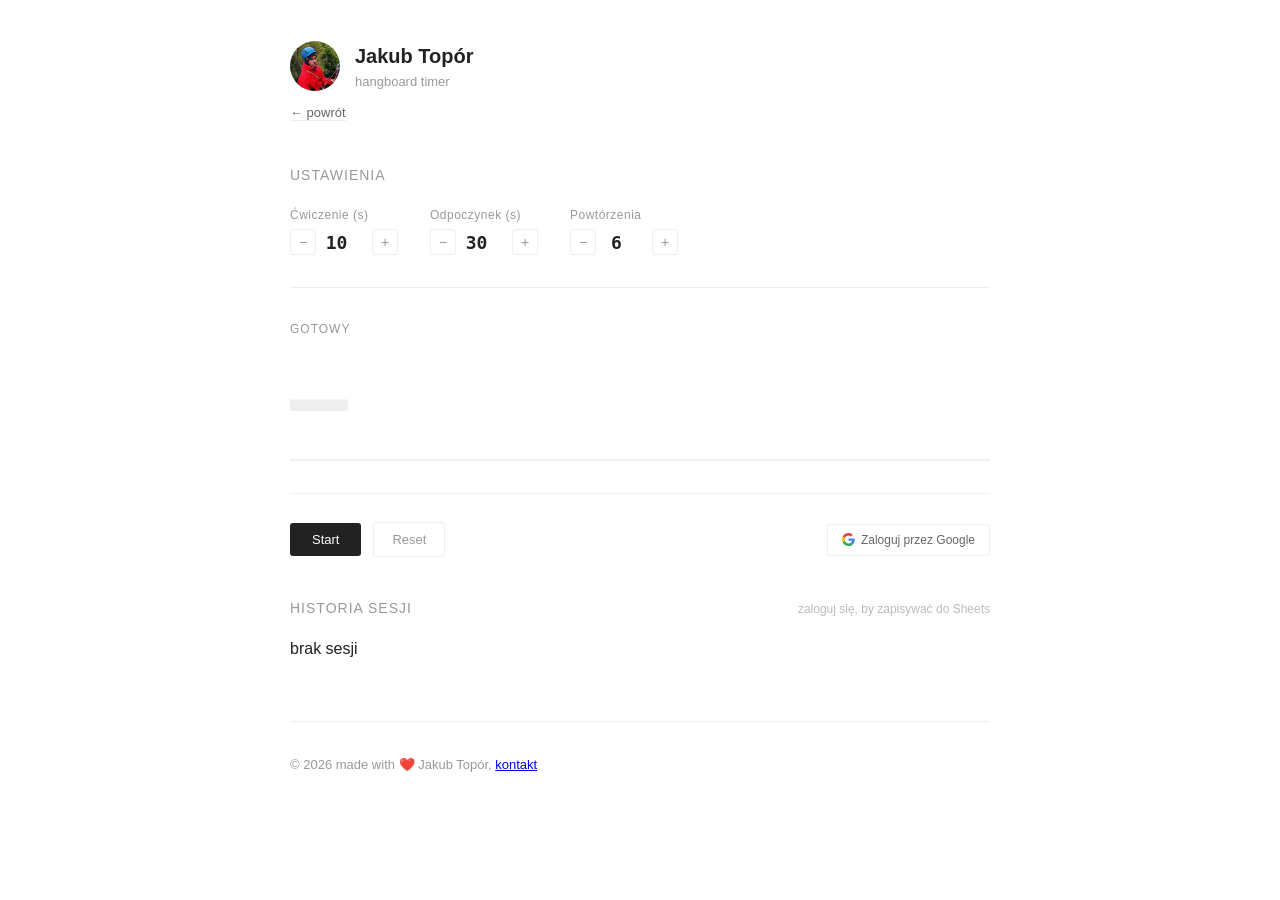
==== hangboard.html @ 9ee00a76 "post o grani koscielcow" ====
<!DOCTYPE html>
<html lang="pl">
<head>
<meta charset="UTF-8">
<meta name="viewport" content="width=device-width, initial-scale=1.0">
<title>Hangboard Timer — Jakub Topór</title>
<style>
  body {
    font-family: -apple-system, BlinkMacSystemFont, "Segoe UI", Roboto, Helvetica, Arial, sans-serif;
    line-height: 1.6;
    color: #222;
    background: #fff;
    margin: 0;
    padding: 0;
  }

  .container {
    max-width: 700px;
    margin: 0 auto;
    padding: 40px 20px 80px;
  }

  /* ── Header ── */
  header { margin-bottom: 40px; }

  .header-profile {
    display: flex;
    align-items: center;
  }

  .avatar {
    width: 50px;
    height: 50px;
    border-radius: 50%;
    object-fit: cover;
    margin-right: 15px;
  }

  .header-text h1 {
    margin: 0;
    font-size: 20px;
    font-weight: 700;
  }

  .header-text .subtitle {
    font-size: 13px;
    color: #999;
    margin: 0;
  }

  nav {
    margin-top: 4px;
    font-size: 13px;
  }

  nav a {
    color: #666;
    text-decoration: none;
    border-bottom: 1px solid #eee;
  }

  nav a:hover { border-bottom-color: #222; color: #222; }

  h2 {
    font-size: 14px;
    text-transform: uppercase;
    letter-spacing: 1px;
    margin: 0 0 20px;
    color: #999;
    font-weight: 400;
  }

  /* ── Config grid ── */
  .config {
    display: flex;
    gap: 32px;
    margin-bottom: 32px;
    flex-wrap: wrap;
  }

  .field {
    display: flex;
    flex-direction: column;
    gap: 4px;
  }

  .field label {
    font-size: 12px;
    color: #999;
    letter-spacing: 0.5px;
  }

  .input-row {
    display: flex;
    align-items: center;
    gap: 6px;
  }

  .input-row button {
    background: none;
    border: 1px solid #eee;
    border-radius: 3px;
    color: #999;
    font-size: 14px;
    width: 26px;
    height: 26px;
    cursor: pointer;
    display: flex;
    align-items: center;
    justify-content: center;
    padding: 0;
    transition: border-color 0.15s, color 0.15s;
  }

  .input-row button:hover { border-color: #222; color: #222; }

  .input-row input {
    font-family: monospace;
    font-size: 18px;
    font-weight: 600;
    color: #222;
    border: none;
    outline: none;
    width: 40px;
    text-align: center;
    -moz-appearance: textfield;
  }

  /* ── Timer display ── */
  .timer-section {
    border-top: 1px solid #eee;
    border-bottom: 1px solid #eee;
    padding: 32px 0;
    margin-bottom: 28px;
    display: flex;
    flex-direction: column;
    align-items: flex-start;
    gap: 8px;
  }

  .phase-row {
    display: flex;
    align-items: baseline;
    justify-content: space-between;
    width: 100%;
  }

  #phaseLabel {
    font-size: 12px;
    text-transform: uppercase;
    letter-spacing: 1px;
    color: #999;
  }

  #phaseLabel.exercise { color: #c00; }
  #phaseLabel.rest     { color: #2a7a2a; }
  #phaseLabel.done     { color: #555; }

  #repDisplay {
    font-family: monospace;
    font-size: 12px;
    color: #bbb;
  }

  #timerDisplay {
    font-family: monospace;
    font-size: 96px;
    font-weight: 700;
    line-height: 1;
    color: #eee;
    letter-spacing: -4px;
    margin: 4px 0;
  }

  #timerDisplay.exercise { color: #c00; }
  #timerDisplay.rest     { color: #2a7a2a; }
  #timerDisplay.done     { color: #222; font-size: 48px; letter-spacing: 0; }

  .progress-track { width: 100%; height: 2px; background: #f0f0f0; }
  #progressBar { height: 100%; width: 0%; background: #eee; transition: background 0.35s; }
  #progressBar.exercise { background: #c00; }
  #progressBar.rest     { background: #2a7a2a; }

  /* ── Controls ── */
  .controls { display: flex; gap: 12px; margin-bottom: 40px; align-items: center; }
  #startBtn {
    background: #222; border: none; border-radius: 3px; color: #fff;
    font-family: inherit; font-size: 13px; padding: 9px 22px; cursor: pointer;
  }
  #resetBtn {
    background: none; border: 1px solid #eee; border-radius: 3px; color: #999;
    font-family: inherit; font-size: 13px; padding: 9px 18px; cursor: pointer;
  }
  #googleBtn {
    margin-left: auto; display: flex; align-items: center; gap: 6px;
    background: none; border: 1px solid #eee; border-radius: 3px; color: #666;
    font-size: 12px; padding: 8px 14px; cursor: pointer;
  }

  /* ── Log ── */
  .log-header { display: flex; align-items: baseline; justify-content: space-between; margin-bottom: 16px; }
  #syncStatus { font-size: 12px; color: #bbb; }
  #syncStatus.ok { color: #2a7a2a; }
  #syncStatus.err { color: #c00; }
  .log-list { list-style: none; padding: 0; margin: 0; }
  .log-item { display: flex; align-items: baseline; gap: 12px; margin-bottom: 10px; font-size: 14px; }
  .log-dt { font-family: monospace; font-size: 13px; color: #999; min-width: 120px; }
  .log-detail { color: #bbb; font-size: 12px; }

  /* ── Footer & Misc ── */
  footer { margin-top: 60px; font-size: 13px; color: #999; border-top: 1px solid #eee; padding-top: 20px; }
  #doneMsg { font-size: 13px; color: #2a7a2a; display: none; margin-top: 4px; }
  #doneMsg.show { display: block; }
  #toast {
    position: fixed; bottom: 20px; left: 50%; transform: translateX(-50%) translateY(60px);
    background: #222; color: #fff; border-radius: 3px; padding: 8px 16px;
    font-size: 12px; transition: transform 0.25s; z-index: 999;
  }
  #toast.show { transform: translateX(-50%) translateY(0); }

  @media (max-width: 480px) { #timerDisplay { font-size: 64px; } }
</style>
</head>
<body>
<div class="container">

  <header>
    <div class="header-profile">
      <img src="../img/avatar.jpeg" alt="Avatar" class="avatar">
      <div class="header-text">
        <h1>Jakub Topór</h1>
        <p class="subtitle">hangboard timer</p>
      </div>
    </div>
    <nav style="margin-top:10px;"><a href="../index.html">← powrót</a></nav>
  </header>

  <section>
    <h2>Ustawienia</h2>
    <div class="config">
      <div class="field">
        <label>Ćwiczenie (s)</label>
        <div class="input-row">
          <button onclick="adj('exercise',-1)">−</button>
          <input id="exerciseTime" type="number" value="10">
          <button onclick="adj('exercise',1)">+</button>
        </div>
      </div>
      <div class="field">
        <label>Odpoczynek (s)</label>
        <div class="input-row">
          <button onclick="adj('rest',-1)">−</button>
          <input id="restTime" type="number" value="30">
          <button onclick="adj('rest',1)">+</button>
        </div>
      </div>
      <div class="field">
        <label>Powtórzenia</label>
        <div class="input-row">
          <button onclick="adj('reps',-1)">−</button>
          <input id="repsCount" type="number" value="6">
          <button onclick="adj('reps',1)">+</button>
        </div>
      </div>
    </div>
  </section>

  <div class="timer-section">
    <div class="phase-row">
      <span id="phaseLabel">gotowy</span>
      <span id="repDisplay"></span>
    </div>
    <div id="timerDisplay">—</div>
    <div class="progress-track"><div id="progressBar"></div></div>
    <div id="doneMsg"></div>
  </div>

  <div class="controls">
    <button id="startBtn" onclick="toggleStart()">Start</button>
    <button id="resetBtn" onclick="resetTimer()">Reset</button>
    <button id="googleBtn" onclick="handleGoogleAuth()">
      <svg width="13" height="13" viewBox="0 0 48 48"><path fill="#EA4335" d="M24 9.5c3.54 0 6.71 1.22 9.21 3.6l6.85-6.85C35.9 2.38 30.47 0 24 0 14.62 0 6.51 5.38 2.56 13.22l7.98 6.19C12.43 13.72 17.74 9.5 24 9.5z"/><path fill="#4285F4" d="M46.98 24.55c0-1.57-.15-3.09-.38-4.55H24v9.02h12.94c-.58 2.96-2.26 5.48-4.78 7.18l7.73 6c4.51-4.18 7.09-10.36 7.09-17.65z"/><path fill="#FBBC05" d="M10.53 28.59c-.48-1.45-.76-2.99-.76-4.59s.27-3.14.76-4.59l-7.98-6.19C.92 16.46 0 20.12 0 24c0 3.88.92 7.54 2.56 10.78l7.97-6.19z"/><path fill="#34A853" d="M24 48c6.48 0 11.93-2.13 15.89-5.81l-7.73-6c-2.15 1.45-4.92 2.3-8.16 2.3-6.26 0-11.57-4.22-13.47-9.91l-7.98 6.19C6.51 42.62 14.62 48 24 48z"/></svg>
      <span id="googleBtnText">Zaloguj przez Google</span>
    </button>
  </div>

  <div class="log-section">
    <div class="log-header">
      <h2 style="margin:0">Historia sesji</h2>
      <span id="syncStatus">zaloguj się, by zapisywać do Sheets</span>
    </div>
    <ul class="log-list" id="logList"><li class="log-empty">brak sesji</li></ul>
  </div>

  <footer>
    <p>© 2026 made with ❤️ Jakub Topór, <a href="mailto:jakubtopor@proton.me">kontakt</a></p>
  </footer>

</div>

<div id="toast"></div>

<script src="https://accounts.google.com/gsi/client" async></script>

<script>
// ═══════════════════════════════════════════════════
// KONFIGURACJA
// ═══════════════════════════════════════════════════
const CONFIG = {
  GOOGLE_CLIENT_ID: '273762301841-au9ct7mbb43m67p2oqp60lheuhkjsrn9.apps.googleusercontent.com', 
  SHEET_NAME: 'Hangboard'
};

// ═══════════════════════════════════════════════════
// STAN
// ═══════════════════════════════════════════════════
let timerInterval = null, currentPhase = null, currentTime = 0, currentRep = 0, totalReps = 0;
let isRunning = false, isPaused = false, phaseDuration = 0, sessionStart = null, accessToken = null;
let userSpreadsheetId = localStorage.getItem('hb_spreadsheet_id');
let sessionLog = JSON.parse(localStorage.getItem('hb_log') || '[]');

const $ = id => document.getElementById(id);

// ── Helpers ──
function adj(field, delta) {
  const map = { exercise: 'exerciseTime', rest: 'restTime', reps: 'repsCount' };
  const el = $(map[field]);
  el.value = Math.max(1, parseInt(el.value) + delta);
}

function toast(msg) {
  const t = $('toast'); t.textContent = msg; t.classList.add('show');
  setTimeout(() => t.classList.remove('show'), 3000);
}

// ── Audio ──
const audioCtx = new (window.AudioContext || window.webkitAudioContext)();
function beep(freq = 880, duration = 0.1, volume = 0.3, type = 'sine') {
  const osc = audioCtx.createOscillator(); const gain = audioCtx.createGain();
  osc.connect(gain); gain.connect(audioCtx.destination);
  osc.type = type; osc.frequency.value = freq;
  gain.gain.setValueAtTime(volume, audioCtx.currentTime);
  gain.gain.exponentialRampToValueAtTime(0.001, audioCtx.currentTime + duration);
  osc.start(); osc.stop(audioCtx.currentTime + duration);
}

// ── Timer Logic ──
function toggleStart() {
  if (audioCtx.state === 'suspended') audioCtx.resume();
  if (!isRunning && !isPaused) startSession();
  else if (isRunning) pauseTimer();
  else resumeTimer();
}

function startSession() {
  totalReps = parseInt($('repsCount').value); currentRep = 0;
  isRunning = true; isPaused = false; sessionStart = new Date();
  $('startBtn').textContent = 'Pauza'; $('doneMsg').className = '';
  startExercise();
}

function startExercise() {
  currentRep++; if (currentRep > totalReps) { finishSession(); return; }
  currentPhase = 'exercise'; phaseDuration = parseInt($('exerciseTime').value);
  currentTime = phaseDuration; setPhase('exercise', 'ćwiczenie');
  beep(1046, 0.18, 0.5, 'square');
  timerInterval = setInterval(() => {
    currentTime--; updateDisplay();
    if (currentTime <= 0) { clearInterval(timerInterval); beep(440, 0.2, 0.4, 'square'); startRest(); }
  }, 1000);
}

function startRest() {
  if (currentRep >= totalReps) { finishSession(); return; }
  currentPhase = 'rest'; phaseDuration = parseInt($('restTime').value);
  currentTime = phaseDuration; setPhase('rest', 'odpoczynek');
  timerInterval = setInterval(() => {
    currentTime--; updateDisplay();
    if (currentTime <= 3 && currentTime > 0) beep(660, 0.1, 0.2);
    if (currentTime <= 0) { clearInterval(timerInterval); startExercise(); }
  }, 1000);
}

function pauseTimer() { clearInterval(timerInterval); isRunning = false; isPaused = true; $('startBtn').textContent = 'Wznów'; }
function resumeTimer() { isRunning = true; isPaused = false; $('startBtn').textContent = 'Pauza'; 
  timerInterval = setInterval(currentPhase === 'exercise' ? () => { currentTime--; updateDisplay(); if(currentTime<=0){clearInterval(timerInterval); startRest();}} : () => {currentTime--; updateDisplay(); if(currentTime<=0){clearInterval(timerInterval); startExercise();}}, 1000);
}

function resetTimer() {
  clearInterval(timerInterval); isRunning = false; isPaused = false;
  $('startBtn').textContent = 'Start'; $('phaseLabel').textContent = 'gotowy';
  $('timerDisplay').textContent = '—'; $('progressBar').style.width = '0%';
}

function setPhase(cls, label) {
  $('phaseLabel').textContent = label; $('phaseLabel').className = cls;
  $('repDisplay').textContent = `${currentRep} / ${totalReps}`; updateDisplay();
}

function updateDisplay() {
  $('timerDisplay').textContent = currentTime;
  $('timerDisplay').className = currentPhase || '';
  $('progressBar').className = currentPhase || '';
  $('progressBar').style.width = ((phaseDuration - currentTime) / phaseDuration * 100) + '%';
}

function finishSession() {
  clearInterval(timerInterval); isRunning = false;
  const now = new Date(); const dur = Math.round((now - sessionStart) / 1000);
  const session = {
    date: now.toLocaleDateString('pl-PL'),
    time: now.toLocaleTimeString('pl-PL', { hour: '2-digit', minute: '2-digit' }),
    reps: totalReps, exTime: parseInt($('exerciseTime').value), reTime: parseInt($('restTime').value), duration: dur
  };
  $('timerDisplay').textContent = 'gotowe'; $('timerDisplay').className = 'done';
  $('doneMsg').textContent = `${totalReps} reps · ${session.exTime}s/ ${session.reTime}s · ${dur}s`;
  $('doneMsg').className = 'show';
  sessionLog.unshift(session); localStorage.setItem('hb_log', JSON.stringify(sessionLog.slice(0, 100)));
  renderLog();
  if (accessToken && userSpreadsheetId) appendToSheets(session);
}

function renderLog() {
  const list = $('logList');
  if (!sessionLog.length) { list.innerHTML = '<li class="log-empty">brak sesji</li>'; return; }
  list.innerHTML = sessionLog.slice(0, 10).map(s => `<li class="log-item"><span class="log-dt">${s.date} ${s.time}</span><span>${s.reps} reps</span><span class="log-detail">${s.exTime}s / ${s.reTime}s</span></li>`).join('');
}

// ═══════════════════════════════════════════════════
// GOOGLE INTEGRATION
// ═══════════════════════════════════════════════════
function handleGoogleAuth() {
  if (accessToken) { accessToken = null; location.reload(); return; }
  const client = google.accounts.oauth2.initTokenClient({
    client_id: CONFIG.GOOGLE_CLIENT_ID,
    scope: 'https://www.googleapis.com/auth/spreadsheets https://www.googleapis.com/auth/drive.file',
    callback: async (resp) => {
      if (resp.error) return;
      accessToken = resp.access_token;
      const info = await fetch('https://www.googleapis.com/oauth2/v3/userinfo', { headers: { Authorization: 'Bearer ' + accessToken } }).then(r => r.json());
      $('googleBtnText').textContent = info.name || info.email;
      if (!userSpreadsheetId) await createSheetForUser();
      else { $('syncStatus').textContent = '● połączono z arkuszem'; $('syncStatus').className = 'ok'; await ensureSheetHeaders(); }
    },
  });
  client.requestAccessToken();
}

async function createSheetForUser() {
  $('syncStatus').textContent = 'Tworzenie arkusza...';
  const r = await fetch('https://sheets.googleapis.com/v4/spreadsheets', {
    method: 'POST',
    headers: { Authorization: 'Bearer ' + accessToken, 'Content-Type': 'application/json' },
    body: JSON.stringify({ properties: { title: 'Mój Trening Hangboard' }, sheets: [{ properties: { title: CONFIG.SHEET_NAME } }] })
  });
  const data = await r.json();
  userSpreadsheetId = data.spreadsheetId;
  localStorage.setItem('hb_spreadsheet_id', userSpreadsheetId);
  await ensureSheetHeaders();
  $('syncStatus').textContent = '● arkusz gotowy'; $('syncStatus').className = 'ok';
  toast('Utworzono arkusz na Twoim koncie Google!');
}

async function ensureSheetHeaders() {
  const r = await fetch(`https://sheets.googleapis.com/v4/spreadsheets/${userSpreadsheetId}/values/${CONFIG.SHEET_NAME}!A1:F1`, { headers: { Authorization: 'Bearer ' + accessToken } });
  const d = await r.json();
  if (!d.values?.length) {
    await fetch(`https://sheets.googleapis.com/v4/spreadsheets/${userSpreadsheetId}/values/${CONFIG.SHEET_NAME}!A1?valueInputOption=USER_ENTERED`, {
      method: 'PUT',
      headers: { Authorization: 'Bearer ' + accessToken, 'Content-Type': 'application/json' },
      body: JSON.stringify({ values: [['Data','Godzina','Powtórzenia','Ćwiczenie (s)','Odpoczynek (s)','Czas sesji (s)']] })
    });
  }
}

async function appendToSheets(s) {
  try {
    const r = await fetch(`https://sheets.googleapis.com/v4/spreadsheets/${userSpreadsheetId}/values/${CONFIG.SHEET_NAME}!A:F:append?valueInputOption=USER_ENTERED`, {
      method: 'POST',
      headers: { Authorization: 'Bearer ' + accessToken, 'Content-Type': 'application/json' },
      body: JSON.stringify({ values: [[s.date, s.time, s.reps, s.exTime, s.reTime, s.duration]] })
    });
    if (r.ok) { $('syncStatus').textContent = '● zapisano do Sheets'; toast('Zapisano w Google Sheets'); }
  } catch(e) { $('syncStatus').textContent = 'błąd synchronizacji'; }
}

renderLog();
</script>
</body>
</html>
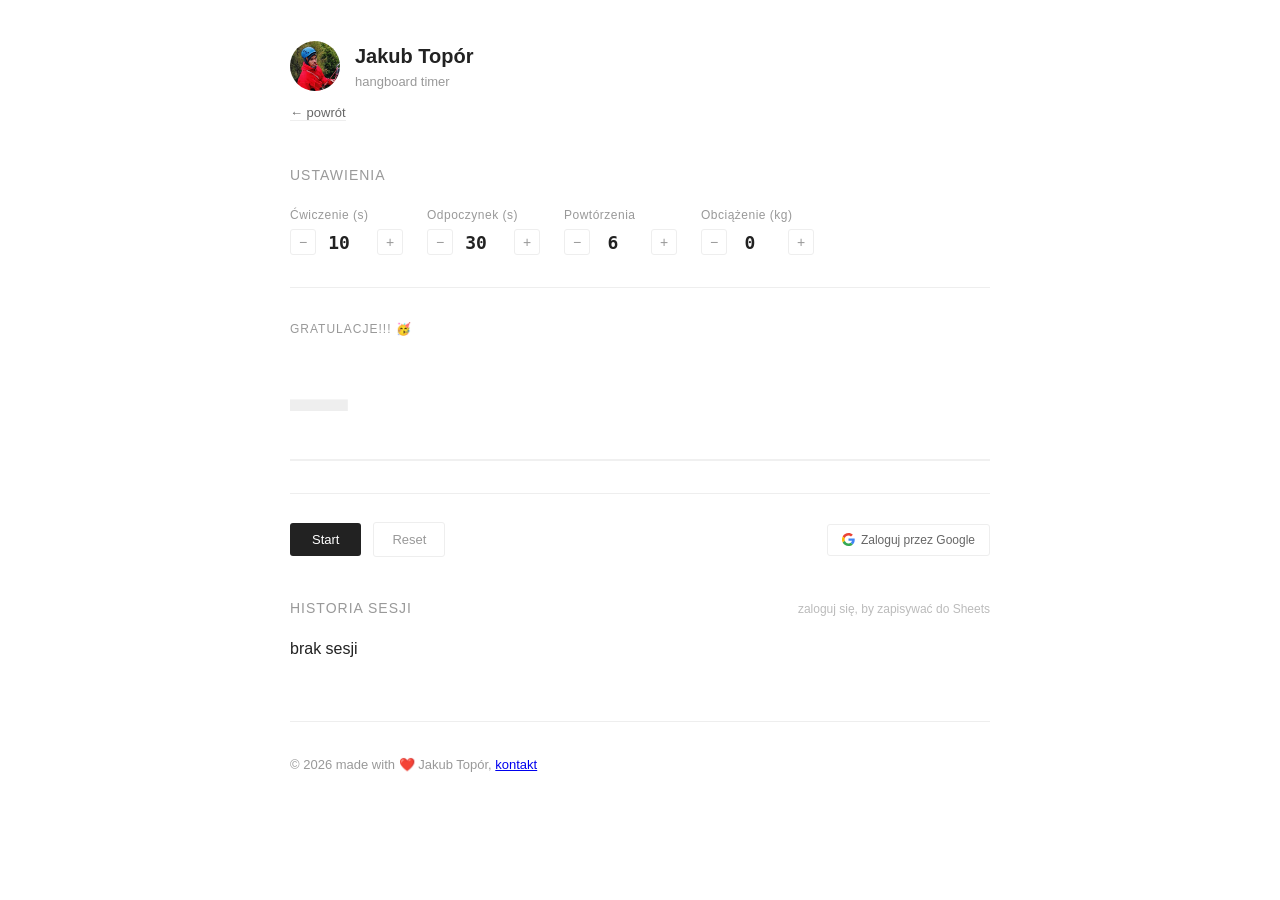
==== commit c22ee362: "post o grani koscielcow" ====
--- a/hangboard.html
+++ b/hangboard.html
@@ -22,43 +22,12 @@
 
   /* ── Header ── */
   header { margin-bottom: 40px; }
-
-  .header-profile {
-    display: flex;
-    align-items: center;
-  }
-
-  .avatar {
-    width: 50px;
-    height: 50px;
-    border-radius: 50%;
-    object-fit: cover;
-    margin-right: 15px;
-  }
-
-  .header-text h1 {
-    margin: 0;
-    font-size: 20px;
-    font-weight: 700;
-  }
-
-  .header-text .subtitle {
-    font-size: 13px;
-    color: #999;
-    margin: 0;
-  }
-
-  nav {
-    margin-top: 4px;
-    font-size: 13px;
-  }
-
-  nav a {
-    color: #666;
-    text-decoration: none;
-    border-bottom: 1px solid #eee;
-  }
-
+  .header-profile { display: flex; align-items: center; }
+  .avatar { width: 50px; height: 50px; border-radius: 50%; object-fit: cover; margin-right: 15px; }
+  .header-text h1 { margin: 0; font-size: 20px; font-weight: 700; }
+  .header-text .subtitle { font-size: 13px; color: #999; margin: 0; }
+  nav { margin-top: 4px; font-size: 13px; }
+  nav a { color: #666; text-decoration: none; border-bottom: 1px solid #eee; }
   nav a:hover { border-bottom-color: #222; color: #222; }
 
   h2 {
@@ -73,7 +42,7 @@
   /* ── Config grid ── */
   .config {
     display: flex;
-    gap: 32px;
+    gap: 24px;
     margin-bottom: 32px;
     flex-wrap: wrap;
   }
@@ -121,7 +90,7 @@
     color: #222;
     border: none;
     outline: none;
-    width: 40px;
+    width: 45px;
     text-align: center;
     -moz-appearance: textfield;
   }
@@ -145,22 +114,12 @@
     width: 100%;
   }
 
-  #phaseLabel {
-    font-size: 12px;
-    text-transform: uppercase;
-    letter-spacing: 1px;
-    color: #999;
-  }
-
+  #phaseLabel { font-size: 12px; text-transform: uppercase; letter-spacing: 1px; color: #999; }
   #phaseLabel.exercise { color: #c00; }
   #phaseLabel.rest     { color: #2a7a2a; }
   #phaseLabel.done     { color: #555; }
 
-  #repDisplay {
-    font-family: monospace;
-    font-size: 12px;
-    color: #bbb;
-  }
+  #repDisplay { font-family: monospace; font-size: 12px; color: #bbb; }
 
   #timerDisplay {
     font-family: monospace;
@@ -206,6 +165,7 @@
   .log-item { display: flex; align-items: baseline; gap: 12px; margin-bottom: 10px; font-size: 14px; }
   .log-dt { font-family: monospace; font-size: 13px; color: #999; min-width: 120px; }
   .log-detail { color: #bbb; font-size: 12px; }
+  .log-weight { font-weight: 600; color: #444; }
 
   /* ── Footer & Misc ── */
   footer { margin-top: 60px; font-size: 13px; color: #999; border-top: 1px solid #eee; padding-top: 20px; }
@@ -218,7 +178,7 @@
   }
   #toast.show { transform: translateX(-50%) translateY(0); }
 
-  @media (max-width: 480px) { #timerDisplay { font-size: 64px; } }
+  @media (max-width: 480px) { #timerDisplay { font-size: 64px; } .config { gap: 15px; } }
 </style>
 </head>
 <body>
@@ -262,12 +222,20 @@
           <button onclick="adj('reps',1)">+</button>
         </div>
       </div>
+      <div class="field">
+        <label>Obciążenie (kg)</label>
+        <div class="input-row">
+          <button onclick="adj('weight',-1)">−</button>
+          <input id="weightValue" type="number" value="0">
+          <button onclick="adj('weight',1)">+</button>
+        </div>
+      </div>
     </div>
   </section>
 
   <div class="timer-section">
     <div class="phase-row">
-      <span id="phaseLabel">gotowy</span>
+      <span id="phaseLabel">gratulacje!!! 🥳</span>
       <span id="repDisplay"></span>
     </div>
     <div id="timerDisplay">—</div>
@@ -321,11 +289,10 @@
 
 const $ = id => document.getElementById(id);
 
-// ── Helpers ──
 function adj(field, delta) {
-  const map = { exercise: 'exerciseTime', rest: 'restTime', reps: 'repsCount' };
+  const map = { exercise: 'exerciseTime', rest: 'restTime', reps: 'repsCount', weight: 'weightValue' };
   const el = $(map[field]);
-  el.value = Math.max(1, parseInt(el.value) + delta);
+  el.value = (field === 'weight') ? Math.max(0, parseFloat(el.value) + delta) : Math.max(1, parseInt(el.value) + delta);
 }
 
 function toast(msg) {
@@ -333,9 +300,9 @@
   setTimeout(() => t.classList.remove('show'), 3000);
 }
 
-// ── Audio ──
 const audioCtx = new (window.AudioContext || window.webkitAudioContext)();
 function beep(freq = 880, duration = 0.1, volume = 0.3, type = 'sine') {
+  if (audioCtx.state === 'suspended') audioCtx.resume();
   const osc = audioCtx.createOscillator(); const gain = audioCtx.createGain();
   osc.connect(gain); gain.connect(audioCtx.destination);
   osc.type = type; osc.frequency.value = freq;
@@ -344,7 +311,6 @@
   osc.start(); osc.stop(audioCtx.currentTime + duration);
 }
 
-// ── Timer Logic ──
 function toggleStart() {
   if (audioCtx.state === 'suspended') audioCtx.resume();
   if (!isRunning && !isPaused) startSession();
@@ -382,8 +348,16 @@
 }
 
 function pauseTimer() { clearInterval(timerInterval); isRunning = false; isPaused = true; $('startBtn').textContent = 'Wznów'; }
-function resumeTimer() { isRunning = true; isPaused = false; $('startBtn').textContent = 'Pauza'; 
-  timerInterval = setInterval(currentPhase === 'exercise' ? () => { currentTime--; updateDisplay(); if(currentTime<=0){clearInterval(timerInterval); startRest();}} : () => {currentTime--; updateDisplay(); if(currentTime<=0){clearInterval(timerInterval); startExercise();}}, 1000);
+function resumeTimer() { 
+  isRunning = true; isPaused = false; $('startBtn').textContent = 'Pauza'; 
+  timerInterval = setInterval(() => {
+    currentTime--; updateDisplay();
+    if (currentTime <= 0) {
+      clearInterval(timerInterval);
+      if (currentPhase === 'exercise') { beep(440, 0.2, 0.4, 'square'); startRest(); }
+      else startExercise();
+    }
+  }, 1000);
 }
 
 function resetTimer() {
@@ -407,13 +381,18 @@
 function finishSession() {
   clearInterval(timerInterval); isRunning = false;
   const now = new Date(); const dur = Math.round((now - sessionStart) / 1000);
+  const weight = parseFloat($('weightValue').value);
   const session = {
     date: now.toLocaleDateString('pl-PL'),
     time: now.toLocaleTimeString('pl-PL', { hour: '2-digit', minute: '2-digit' }),
-    reps: totalReps, exTime: parseInt($('exerciseTime').value), reTime: parseInt($('restTime').value), duration: dur
+    reps: totalReps, 
+    exTime: parseInt($('exerciseTime').value), 
+    reTime: parseInt($('restTime').value), 
+    weight: weight,
+    duration: dur
   };
   $('timerDisplay').textContent = 'gotowe'; $('timerDisplay').className = 'done';
-  $('doneMsg').textContent = `${totalReps} reps · ${session.exTime}s/ ${session.reTime}s · ${dur}s`;
+  $('doneMsg').textContent = `${totalReps} reps · ${session.weight}kg · ${session.exTime}s/ ${session.reTime}s · ${dur}s`;
   $('doneMsg').className = 'show';
   sessionLog.unshift(session); localStorage.setItem('hb_log', JSON.stringify(sessionLog.slice(0, 100)));
   renderLog();
@@ -423,7 +402,13 @@
 function renderLog() {
   const list = $('logList');
   if (!sessionLog.length) { list.innerHTML = '<li class="log-empty">brak sesji</li>'; return; }
-  list.innerHTML = sessionLog.slice(0, 10).map(s => `<li class="log-item"><span class="log-dt">${s.date} ${s.time}</span><span>${s.reps} reps</span><span class="log-detail">${s.exTime}s / ${s.reTime}s</span></li>`).join('');
+  list.innerHTML = sessionLog.slice(0, 15).map(s => `
+    <li class="log-item">
+      <span class="log-dt">${s.date} ${s.time}</span>
+      <span class="log-weight">${s.weight}kg</span>
+      <span>${s.reps} reps</span>
+      <span class="log-detail">${s.exTime}s / ${s.reTime}s</span>
+    </li>`).join('');
 }
 
 // ═══════════════════════════════════════════════════
@@ -458,27 +443,26 @@
   localStorage.setItem('hb_spreadsheet_id', userSpreadsheetId);
   await ensureSheetHeaders();
   $('syncStatus').textContent = '● arkusz gotowy'; $('syncStatus').className = 'ok';
-  toast('Utworzono arkusz na Twoim koncie Google!');
 }
 
 async function ensureSheetHeaders() {
-  const r = await fetch(`https://sheets.googleapis.com/v4/spreadsheets/${userSpreadsheetId}/values/${CONFIG.SHEET_NAME}!A1:F1`, { headers: { Authorization: 'Bearer ' + accessToken } });
+  const r = await fetch(`https://sheets.googleapis.com/v4/spreadsheets/${userSpreadsheetId}/values/${CONFIG.SHEET_NAME}!A1:G1`, { headers: { Authorization: 'Bearer ' + accessToken } });
   const d = await r.json();
   if (!d.values?.length) {
     await fetch(`https://sheets.googleapis.com/v4/spreadsheets/${userSpreadsheetId}/values/${CONFIG.SHEET_NAME}!A1?valueInputOption=USER_ENTERED`, {
       method: 'PUT',
       headers: { Authorization: 'Bearer ' + accessToken, 'Content-Type': 'application/json' },
-      body: JSON.stringify({ values: [['Data','Godzina','Powtórzenia','Ćwiczenie (s)','Odpoczynek (s)','Czas sesji (s)']] })
+      body: JSON.stringify({ values: [['Data','Godzina','Obciążenie (kg)','Powtórzenia','Ćwiczenie (s)','Odpoczynek (s)','Czas sesji (s)']] })
     });
   }
 }
 
 async function appendToSheets(s) {
   try {
-    const r = await fetch(`https://sheets.googleapis.com/v4/spreadsheets/${userSpreadsheetId}/values/${CONFIG.SHEET_NAME}!A:F:append?valueInputOption=USER_ENTERED`, {
+    const r = await fetch(`https://sheets.googleapis.com/v4/spreadsheets/${userSpreadsheetId}/values/${CONFIG.SHEET_NAME}!A:G:append?valueInputOption=USER_ENTERED`, {
       method: 'POST',
       headers: { Authorization: 'Bearer ' + accessToken, 'Content-Type': 'application/json' },
-      body: JSON.stringify({ values: [[s.date, s.time, s.reps, s.exTime, s.reTime, s.duration]] })
+      body: JSON.stringify({ values: [[s.date, s.time, s.weight, s.reps, s.exTime, s.reTime, s.duration]] })
     });
     if (r.ok) { $('syncStatus').textContent = '● zapisano do Sheets'; toast('Zapisano w Google Sheets'); }
   } catch(e) { $('syncStatus').textContent = 'błąd synchronizacji'; }
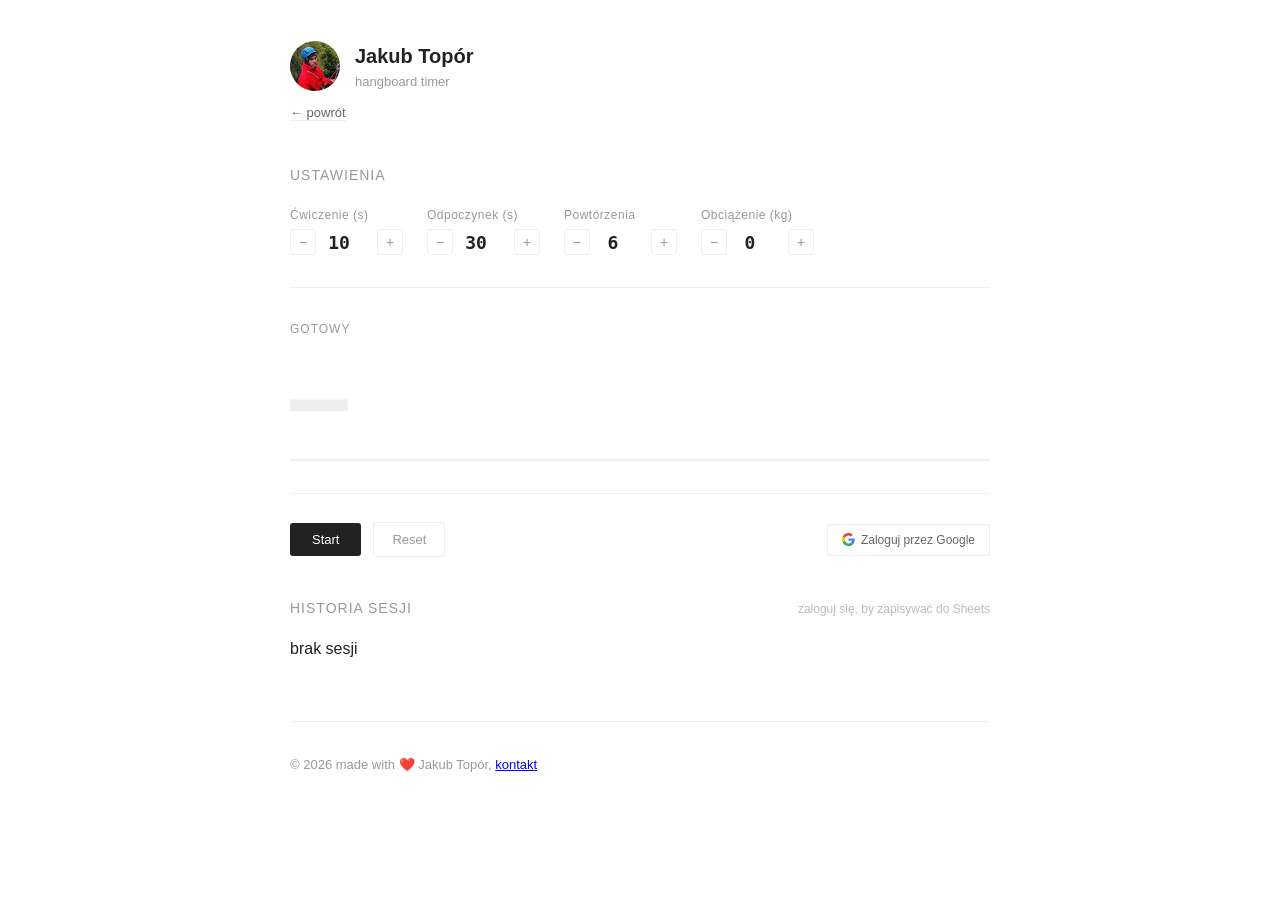
==== commit d2df5f60: "hangboard" ====
--- a/hangboard.html
+++ b/hangboard.html
@@ -235,7 +235,7 @@
 
   <div class="timer-section">
     <div class="phase-row">
-      <span id="phaseLabel">gratulacje!!! 🥳</span>
+      <span id="phaseLabel">gotowy</span>
       <span id="repDisplay"></span>
     </div>
     <div id="timerDisplay">—</div>
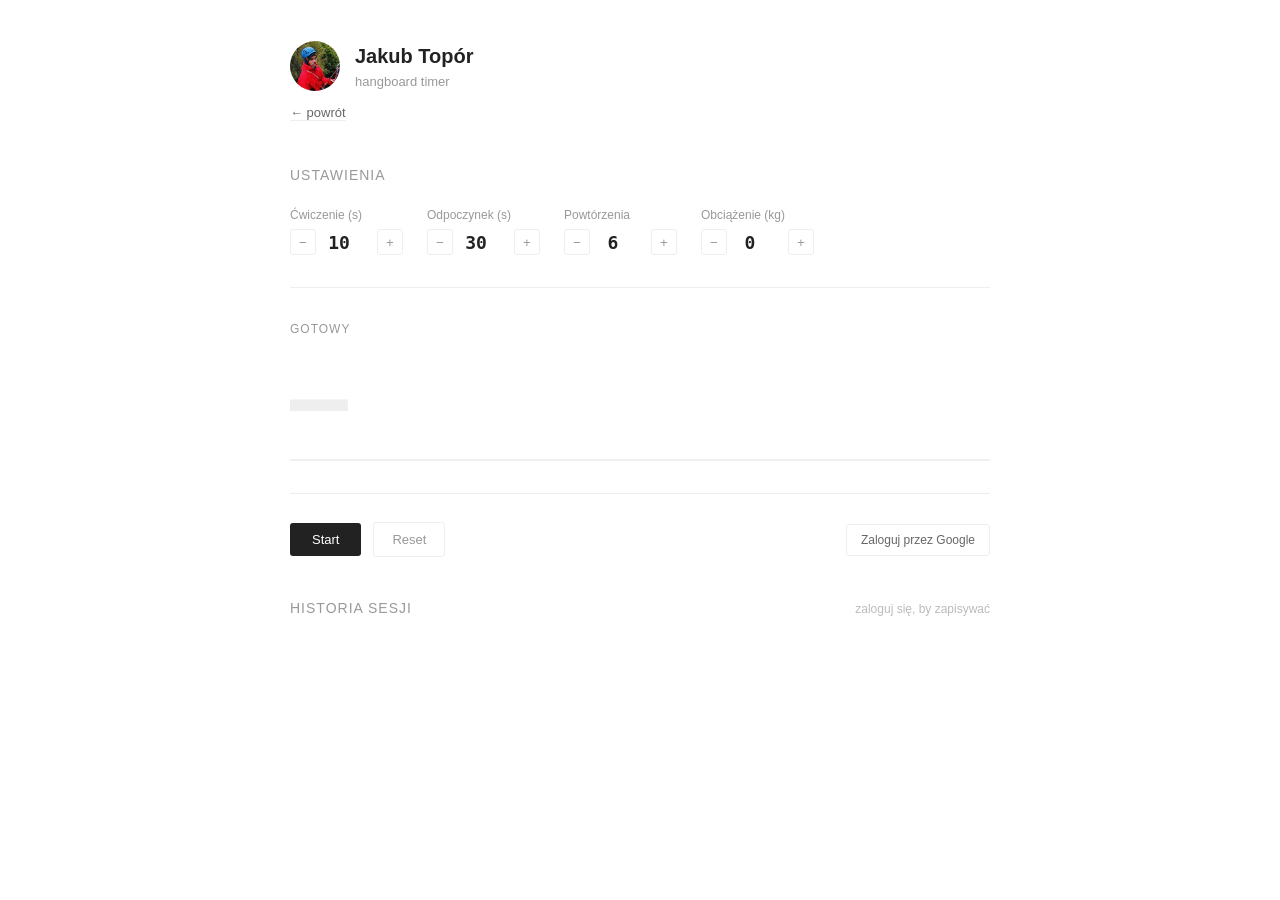
==== commit fbf3963f: "hangboard" ====
--- a/hangboard.html
+++ b/hangboard.html
@@ -4,23 +4,17 @@
 <meta charset="UTF-8">
 <meta name="viewport" content="width=device-width, initial-scale=1.0">
 <title>Hangboard Timer — Jakub Topór</title>
+
+<meta name="apple-mobile-web-app-capable" content="yes">
+<meta name="apple-mobile-web-app-status-bar-style" content="black-translucent">
+<link rel="apple-touch-icon" href="img/avatar.jpeg">
+
 <style>
   body {
     font-family: -apple-system, BlinkMacSystemFont, "Segoe UI", Roboto, Helvetica, Arial, sans-serif;
-    line-height: 1.6;
-    color: #222;
-    background: #fff;
-    margin: 0;
-    padding: 0;
-  }
-
-  .container {
-    max-width: 700px;
-    margin: 0 auto;
-    padding: 40px 20px 80px;
-  }
-
-  /* ── Header ── */
+    line-height: 1.6; color: #222; background: #fff; margin: 0; padding: 0;
+  }
+  .container { max-width: 700px; margin: 0 auto; padding: 40px 20px 80px; }
   header { margin-bottom: 40px; }
   .header-profile { display: flex; align-items: center; }
   .avatar { width: 50px; height: 50px; border-radius: 50%; object-fit: cover; margin-right: 15px; }
@@ -30,169 +24,56 @@
   nav a { color: #666; text-decoration: none; border-bottom: 1px solid #eee; }
   nav a:hover { border-bottom-color: #222; color: #222; }
 
-  h2 {
-    font-size: 14px;
-    text-transform: uppercase;
-    letter-spacing: 1px;
-    margin: 0 0 20px;
-    color: #999;
-    font-weight: 400;
-  }
-
-  /* ── Config grid ── */
-  .config {
-    display: flex;
-    gap: 24px;
-    margin-bottom: 32px;
-    flex-wrap: wrap;
-  }
-
-  .field {
-    display: flex;
-    flex-direction: column;
-    gap: 4px;
-  }
-
-  .field label {
-    font-size: 12px;
-    color: #999;
-    letter-spacing: 0.5px;
-  }
-
-  .input-row {
-    display: flex;
-    align-items: center;
-    gap: 6px;
-  }
-
-  .input-row button {
-    background: none;
-    border: 1px solid #eee;
-    border-radius: 3px;
-    color: #999;
-    font-size: 14px;
-    width: 26px;
-    height: 26px;
-    cursor: pointer;
-    display: flex;
-    align-items: center;
-    justify-content: center;
-    padding: 0;
-    transition: border-color 0.15s, color 0.15s;
-  }
-
-  .input-row button:hover { border-color: #222; color: #222; }
-
-  .input-row input {
-    font-family: monospace;
-    font-size: 18px;
-    font-weight: 600;
-    color: #222;
-    border: none;
-    outline: none;
-    width: 45px;
-    text-align: center;
-    -moz-appearance: textfield;
-  }
-
-  /* ── Timer display ── */
-  .timer-section {
-    border-top: 1px solid #eee;
-    border-bottom: 1px solid #eee;
-    padding: 32px 0;
-    margin-bottom: 28px;
-    display: flex;
-    flex-direction: column;
-    align-items: flex-start;
-    gap: 8px;
-  }
-
-  .phase-row {
-    display: flex;
-    align-items: baseline;
-    justify-content: space-between;
-    width: 100%;
-  }
-
+  h2 { font-size: 14px; text-transform: uppercase; letter-spacing: 1px; margin: 0 0 20px; color: #999; font-weight: 400; }
+  .config { display: flex; gap: 24px; margin-bottom: 32px; flex-wrap: wrap; }
+  .field { display: flex; flex-direction: column; gap: 4px; }
+  .field label { font-size: 12px; color: #999; }
+  .input-row { display: flex; align-items: center; gap: 6px; }
+  .input-row button { background: none; border: 1px solid #eee; border-radius: 3px; color: #999; width: 26px; height: 26px; cursor: pointer; }
+  .input-row input { font-family: monospace; font-size: 18px; font-weight: 600; color: #222; border: none; width: 45px; text-align: center; }
+
+  .timer-section { border-top: 1px solid #eee; border-bottom: 1px solid #eee; padding: 32px 0; margin-bottom: 28px; display: flex; flex-direction: column; gap: 8px; }
+  .phase-row { display: flex; align-items: baseline; justify-content: space-between; width: 100%; }
   #phaseLabel { font-size: 12px; text-transform: uppercase; letter-spacing: 1px; color: #999; }
   #phaseLabel.exercise { color: #c00; }
-  #phaseLabel.rest     { color: #2a7a2a; }
-  #phaseLabel.done     { color: #555; }
-
+  #phaseLabel.rest { color: #2a7a2a; }
   #repDisplay { font-family: monospace; font-size: 12px; color: #bbb; }
-
-  #timerDisplay {
-    font-family: monospace;
-    font-size: 96px;
-    font-weight: 700;
-    line-height: 1;
-    color: #eee;
-    letter-spacing: -4px;
-    margin: 4px 0;
-  }
-
+  
+  #timerDisplay { font-family: monospace; font-size: 96px; font-weight: 700; line-height: 1; color: #eee; letter-spacing: -4px; margin: 4px 0; }
   #timerDisplay.exercise { color: #c00; }
-  #timerDisplay.rest     { color: #2a7a2a; }
-  #timerDisplay.done     { color: #222; font-size: 48px; letter-spacing: 0; }
+  #timerDisplay.rest { color: #2a7a2a; }
+  #timerDisplay.done { color: #222; font-size: 38px; letter-spacing: 0; }
 
   .progress-track { width: 100%; height: 2px; background: #f0f0f0; }
   #progressBar { height: 100%; width: 0%; background: #eee; transition: background 0.35s; }
   #progressBar.exercise { background: #c00; }
-  #progressBar.rest     { background: #2a7a2a; }
-
-  /* ── Controls ── */
+  #progressBar.rest { background: #2a7a2a; }
+
   .controls { display: flex; gap: 12px; margin-bottom: 40px; align-items: center; }
-  #startBtn {
-    background: #222; border: none; border-radius: 3px; color: #fff;
-    font-family: inherit; font-size: 13px; padding: 9px 22px; cursor: pointer;
-  }
-  #resetBtn {
-    background: none; border: 1px solid #eee; border-radius: 3px; color: #999;
-    font-family: inherit; font-size: 13px; padding: 9px 18px; cursor: pointer;
-  }
-  #googleBtn {
-    margin-left: auto; display: flex; align-items: center; gap: 6px;
-    background: none; border: 1px solid #eee; border-radius: 3px; color: #666;
-    font-size: 12px; padding: 8px 14px; cursor: pointer;
-  }
-
-  /* ── Log ── */
-  .log-header { display: flex; align-items: baseline; justify-content: space-between; margin-bottom: 16px; }
+  #startBtn { background: #222; border: none; border-radius: 3px; color: #fff; padding: 9px 22px; cursor: pointer; font-size: 13px; }
+  #resetBtn { background: none; border: 1px solid #eee; border-radius: 3px; color: #999; padding: 9px 18px; cursor: pointer; font-size: 13px; }
+  #googleBtn { margin-left: auto; display: flex; align-items: center; gap: 6px; background: none; border: 1px solid #eee; border-radius: 3px; color: #666; font-size: 12px; padding: 8px 14px; cursor: pointer; }
+  
   #syncStatus { font-size: 12px; color: #bbb; }
   #syncStatus.ok { color: #2a7a2a; }
-  #syncStatus.err { color: #c00; }
   .log-list { list-style: none; padding: 0; margin: 0; }
   .log-item { display: flex; align-items: baseline; gap: 12px; margin-bottom: 10px; font-size: 14px; }
   .log-dt { font-family: monospace; font-size: 13px; color: #999; min-width: 120px; }
-  .log-detail { color: #bbb; font-size: 12px; }
-  .log-weight { font-weight: 600; color: #444; }
-
-  /* ── Footer & Misc ── */
-  footer { margin-top: 60px; font-size: 13px; color: #999; border-top: 1px solid #eee; padding-top: 20px; }
-  #doneMsg { font-size: 13px; color: #2a7a2a; display: none; margin-top: 4px; }
-  #doneMsg.show { display: block; }
-  #toast {
-    position: fixed; bottom: 20px; left: 50%; transform: translateX(-50%) translateY(60px);
-    background: #222; color: #fff; border-radius: 3px; padding: 8px 16px;
-    font-size: 12px; transition: transform 0.25s; z-index: 999;
-  }
+  #toast { position: fixed; bottom: 20px; left: 50%; transform: translateX(-50%) translateY(60px); background: #222; color: #fff; border-radius: 3px; padding: 8px 16px; font-size: 12px; transition: transform 0.25s; z-index: 999; }
   #toast.show { transform: translateX(-50%) translateY(0); }
-
-  @media (max-width: 480px) { #timerDisplay { font-size: 64px; } .config { gap: 15px; } }
 </style>
 </head>
 <body>
 <div class="container">
-
   <header>
     <div class="header-profile">
-      <img src="../img/avatar.jpeg" alt="Avatar" class="avatar">
+      <img src="img/avatar.jpeg" alt="Avatar" class="avatar">
       <div class="header-text">
         <h1>Jakub Topór</h1>
         <p class="subtitle">hangboard timer</p>
       </div>
     </div>
-    <nav style="margin-top:10px;"><a href="../index.html">← powrót</a></nav>
+    <nav style="margin-top:10px;"><a href="index.html">← powrót</a></nav>
   </header>
 
   <section>
@@ -200,275 +81,223 @@
     <div class="config">
       <div class="field">
         <label>Ćwiczenie (s)</label>
-        <div class="input-row">
-          <button onclick="adj('exercise',-1)">−</button>
-          <input id="exerciseTime" type="number" value="10">
-          <button onclick="adj('exercise',1)">+</button>
-        </div>
+        <div class="input-row"><button onclick="adj('exercise',-1)">−</button><input id="exerciseTime" type="number" value="10"><button onclick="adj('exercise',1)">+</button></div>
       </div>
       <div class="field">
         <label>Odpoczynek (s)</label>
-        <div class="input-row">
-          <button onclick="adj('rest',-1)">−</button>
-          <input id="restTime" type="number" value="30">
-          <button onclick="adj('rest',1)">+</button>
-        </div>
+        <div class="input-row"><button onclick="adj('rest',-1)">−</button><input id="restTime" type="number" value="30"><button onclick="adj('rest',1)">+</button></div>
       </div>
       <div class="field">
         <label>Powtórzenia</label>
-        <div class="input-row">
-          <button onclick="adj('reps',-1)">−</button>
-          <input id="repsCount" type="number" value="6">
-          <button onclick="adj('reps',1)">+</button>
-        </div>
+        <div class="input-row"><button onclick="adj('reps',-1)">−</button><input id="repsCount" type="number" value="6"><button onclick="adj('reps',1)">+</button></div>
       </div>
       <div class="field">
         <label>Obciążenie (kg)</label>
-        <div class="input-row">
-          <button onclick="adj('weight',-1)">−</button>
-          <input id="weightValue" type="number" value="0">
-          <button onclick="adj('weight',1)">+</button>
-        </div>
+        <div class="input-row"><button onclick="adj('weight',-1)">−</button><input id="weightValue" type="number" value="0"><button onclick="adj('weight',1)">+</button></div>
       </div>
     </div>
   </section>
 
   <div class="timer-section">
-    <div class="phase-row">
-      <span id="phaseLabel">gotowy</span>
-      <span id="repDisplay"></span>
-    </div>
+    <div class="phase-row"><span id="phaseLabel">gotowy</span><span id="repDisplay"></span></div>
     <div id="timerDisplay">—</div>
     <div class="progress-track"><div id="progressBar"></div></div>
-    <div id="doneMsg"></div>
+    <div id="doneMsg" style="display:none; color:#2a7a2a; margin-top:10px; font-size:13px; font-weight:600;"></div>
   </div>
 
   <div class="controls">
     <button id="startBtn" onclick="toggleStart()">Start</button>
     <button id="resetBtn" onclick="resetTimer()">Reset</button>
     <button id="googleBtn" onclick="handleGoogleAuth()">
-      <svg width="13" height="13" viewBox="0 0 48 48"><path fill="#EA4335" d="M24 9.5c3.54 0 6.71 1.22 9.21 3.6l6.85-6.85C35.9 2.38 30.47 0 24 0 14.62 0 6.51 5.38 2.56 13.22l7.98 6.19C12.43 13.72 17.74 9.5 24 9.5z"/><path fill="#4285F4" d="M46.98 24.55c0-1.57-.15-3.09-.38-4.55H24v9.02h12.94c-.58 2.96-2.26 5.48-4.78 7.18l7.73 6c4.51-4.18 7.09-10.36 7.09-17.65z"/><path fill="#FBBC05" d="M10.53 28.59c-.48-1.45-.76-2.99-.76-4.59s.27-3.14.76-4.59l-7.98-6.19C.92 16.46 0 20.12 0 24c0 3.88.92 7.54 2.56 10.78l7.97-6.19z"/><path fill="#34A853" d="M24 48c6.48 0 11.93-2.13 15.89-5.81l-7.73-6c-2.15 1.45-4.92 2.3-8.16 2.3-6.26 0-11.57-4.22-13.47-9.91l-7.98 6.19C6.51 42.62 14.62 48 24 48z"/></svg>
       <span id="googleBtnText">Zaloguj przez Google</span>
     </button>
   </div>
 
   <div class="log-section">
-    <div class="log-header">
-      <h2 style="margin:0">Historia sesji</h2>
-      <span id="syncStatus">zaloguj się, by zapisywać do Sheets</span>
+    <div class="log-header" style="display:flex; justify-content:space-between; align-items:baseline;">
+        <h2>Historia sesji</h2>
+        <span id="syncStatus">zaloguj się, by zapisywać</span>
     </div>
-    <ul class="log-list" id="logList"><li class="log-empty">brak sesji</li></ul>
+    <ul class="log-list" id="logList"></ul>
   </div>
-
-  <footer>
-    <p>© 2026 made with ❤️ Jakub Topór, <a href="mailto:jakubtopor@proton.me">kontakt</a></p>
-  </footer>
-
 </div>
-
 <div id="toast"></div>
 
 <script src="https://accounts.google.com/gsi/client" async></script>
-
 <script>
-// ═══════════════════════════════════════════════════
-// KONFIGURACJA
-// ═══════════════════════════════════════════════════
 const CONFIG = {
-  GOOGLE_CLIENT_ID: '273762301841-au9ct7mbb43m67p2oqp60lheuhkjsrn9.apps.googleusercontent.com', 
+  GOOGLE_CLIENT_ID: '273762301841-au9ct7mbb43m67p2oqp60lheuhkjsrn9.apps.googleusercontent.com', // PODMIEŃ TO!
   SHEET_NAME: 'Hangboard'
 };
 
-// ═══════════════════════════════════════════════════
-// STAN
-// ═══════════════════════════════════════════════════
 let timerInterval = null, currentPhase = null, currentTime = 0, currentRep = 0, totalReps = 0;
 let isRunning = false, isPaused = false, phaseDuration = 0, sessionStart = null, accessToken = null;
 let userSpreadsheetId = localStorage.getItem('hb_spreadsheet_id');
 let sessionLog = JSON.parse(localStorage.getItem('hb_log') || '[]');
+let audioCtx = null;
 
 const $ = id => document.getElementById(id);
 
-function adj(field, delta) {
-  const map = { exercise: 'exerciseTime', rest: 'restTime', reps: 'repsCount', weight: 'weightValue' };
-  const el = $(map[field]);
-  el.value = (field === 'weight') ? Math.max(0, parseFloat(el.value) + delta) : Math.max(1, parseInt(el.value) + delta);
-}
-
-function toast(msg) {
-  const t = $('toast'); t.textContent = msg; t.classList.add('show');
-  setTimeout(() => t.classList.remove('show'), 3000);
-}
-
-const audioCtx = new (window.AudioContext || window.webkitAudioContext)();
-function beep(freq = 880, duration = 0.1, volume = 0.3, type = 'sine') {
+// --- AUDIO iOS SAFE ---
+function initAudio() {
+  if (!audioCtx) {
+    audioCtx = new (window.AudioContext || window.webkitAudioContext)();
+  }
   if (audioCtx.state === 'suspended') audioCtx.resume();
+  const b = audioCtx.createBuffer(1, 1, 22050);
+  const s = audioCtx.createBufferSource(); s.buffer = b; s.connect(audioCtx.destination); s.start(0);
+}
+
+function beep(freq = 880, duration = 0.2, volume = 0.3) {
+  if (!audioCtx) return;
   const osc = audioCtx.createOscillator(); const gain = audioCtx.createGain();
   osc.connect(gain); gain.connect(audioCtx.destination);
-  osc.type = type; osc.frequency.value = freq;
-  gain.gain.setValueAtTime(volume, audioCtx.currentTime);
+  osc.frequency.value = freq; gain.gain.setValueAtTime(volume, audioCtx.currentTime);
   gain.gain.exponentialRampToValueAtTime(0.001, audioCtx.currentTime + duration);
   osc.start(); osc.stop(audioCtx.currentTime + duration);
 }
 
-function toggleStart() {
-  if (audioCtx.state === 'suspended') audioCtx.resume();
-  if (!isRunning && !isPaused) startSession();
-  else if (isRunning) pauseTimer();
-  else resumeTimer();
-}
-
-function startSession() {
-  totalReps = parseInt($('repsCount').value); currentRep = 0;
-  isRunning = true; isPaused = false; sessionStart = new Date();
-  $('startBtn').textContent = 'Pauza'; $('doneMsg').className = '';
-  startExercise();
-}
-
-function startExercise() {
-  currentRep++; if (currentRep > totalReps) { finishSession(); return; }
-  currentPhase = 'exercise'; phaseDuration = parseInt($('exerciseTime').value);
-  currentTime = phaseDuration; setPhase('exercise', 'ćwiczenie');
-  beep(1046, 0.18, 0.5, 'square');
-  timerInterval = setInterval(() => {
-    currentTime--; updateDisplay();
-    if (currentTime <= 0) { clearInterval(timerInterval); beep(440, 0.2, 0.4, 'square'); startRest(); }
-  }, 1000);
-}
-
-function startRest() {
-  if (currentRep >= totalReps) { finishSession(); return; }
-  currentPhase = 'rest'; phaseDuration = parseInt($('restTime').value);
-  currentTime = phaseDuration; setPhase('rest', 'odpoczynek');
-  timerInterval = setInterval(() => {
-    currentTime--; updateDisplay();
-    if (currentTime <= 3 && currentTime > 0) beep(660, 0.1, 0.2);
-    if (currentTime <= 0) { clearInterval(timerInterval); startExercise(); }
-  }, 1000);
-}
-
-function pauseTimer() { clearInterval(timerInterval); isRunning = false; isPaused = true; $('startBtn').textContent = 'Wznów'; }
-function resumeTimer() { 
-  isRunning = true; isPaused = false; $('startBtn').textContent = 'Pauza'; 
-  timerInterval = setInterval(() => {
-    currentTime--; updateDisplay();
-    if (currentTime <= 0) {
-      clearInterval(timerInterval);
-      if (currentPhase === 'exercise') { beep(440, 0.2, 0.4, 'square'); startRest(); }
-      else startExercise();
-    }
-  }, 1000);
-}
-
-function resetTimer() {
-  clearInterval(timerInterval); isRunning = false; isPaused = false;
-  $('startBtn').textContent = 'Start'; $('phaseLabel').textContent = 'gotowy';
-  $('timerDisplay').textContent = '—'; $('progressBar').style.width = '0%';
-}
-
-function setPhase(cls, label) {
-  $('phaseLabel').textContent = label; $('phaseLabel').className = cls;
-  $('repDisplay').textContent = `${currentRep} / ${totalReps}`; updateDisplay();
-}
-
-function updateDisplay() {
-  $('timerDisplay').textContent = currentTime;
-  $('timerDisplay').className = currentPhase || '';
-  $('progressBar').className = currentPhase || '';
-  $('progressBar').style.width = ((phaseDuration - currentTime) / phaseDuration * 100) + '%';
-}
-
-function finishSession() {
-  clearInterval(timerInterval); isRunning = false;
-  const now = new Date(); const dur = Math.round((now - sessionStart) / 1000);
-  const weight = parseFloat($('weightValue').value);
-  const session = {
-    date: now.toLocaleDateString('pl-PL'),
-    time: now.toLocaleTimeString('pl-PL', { hour: '2-digit', minute: '2-digit' }),
-    reps: totalReps, 
-    exTime: parseInt($('exerciseTime').value), 
-    reTime: parseInt($('restTime').value), 
-    weight: weight,
-    duration: dur
-  };
-  $('timerDisplay').textContent = 'gotowe'; $('timerDisplay').className = 'done';
-  $('doneMsg').textContent = `${totalReps} reps · ${session.weight}kg · ${session.exTime}s/ ${session.reTime}s · ${dur}s`;
-  $('doneMsg').className = 'show';
-  sessionLog.unshift(session); localStorage.setItem('hb_log', JSON.stringify(sessionLog.slice(0, 100)));
-  renderLog();
-  if (accessToken && userSpreadsheetId) appendToSheets(session);
-}
-
-function renderLog() {
-  const list = $('logList');
-  if (!sessionLog.length) { list.innerHTML = '<li class="log-empty">brak sesji</li>'; return; }
-  list.innerHTML = sessionLog.slice(0, 15).map(s => `
-    <li class="log-item">
-      <span class="log-dt">${s.date} ${s.time}</span>
-      <span class="log-weight">${s.weight}kg</span>
-      <span>${s.reps} reps</span>
-      <span class="log-detail">${s.exTime}s / ${s.reTime}s</span>
-    </li>`).join('');
-}
-
-// ═══════════════════════════════════════════════════
-// GOOGLE INTEGRATION
-// ═══════════════════════════════════════════════════
+// --- LOGOWANIE ---
+function saveToken(token, expires_in) {
+  localStorage.setItem('google_token', token);
+  localStorage.setItem('google_token_expiry', new Date().getTime() + (expires_in * 1000));
+  accessToken = token;
+}
+
+async function checkAutoLogin() {
+  const savedToken = localStorage.getItem('google_token');
+  const expiry = localStorage.getItem('google_token_expiry');
+  if (savedToken && expiry && new Date().getTime() < expiry) {
+    accessToken = savedToken;
+    try {
+      const info = await fetch('https://www.googleapis.com/oauth2/v3/userinfo', { headers: { Authorization: 'Bearer ' + accessToken } }).then(r => r.json());
+      if (info.email) {
+        $('googleBtnText').textContent = info.name || info.email;
+        $('syncStatus').textContent = '● połączono automatycznie';
+        $('syncStatus').className = 'ok';
+        return true;
+      }
+    } catch(e) { console.log("Token wygasł"); }
+  }
+  return false;
+}
+
 function handleGoogleAuth() {
-  if (accessToken) { accessToken = null; location.reload(); return; }
+  if (accessToken) { localStorage.removeItem('google_token'); localStorage.removeItem('google_token_expiry'); location.reload(); return; }
   const client = google.accounts.oauth2.initTokenClient({
     client_id: CONFIG.GOOGLE_CLIENT_ID,
     scope: 'https://www.googleapis.com/auth/spreadsheets https://www.googleapis.com/auth/drive.file',
     callback: async (resp) => {
       if (resp.error) return;
-      accessToken = resp.access_token;
+      saveToken(resp.access_token, resp.expires_in);
       const info = await fetch('https://www.googleapis.com/oauth2/v3/userinfo', { headers: { Authorization: 'Bearer ' + accessToken } }).then(r => r.json());
       $('googleBtnText').textContent = info.name || info.email;
       if (!userSpreadsheetId) await createSheetForUser();
-      else { $('syncStatus').textContent = '● połączono z arkuszem'; $('syncStatus').className = 'ok'; await ensureSheetHeaders(); }
+      else { $('syncStatus').textContent = '● połączono'; $('syncStatus').className = 'ok'; await ensureSheetHeaders(); }
     },
   });
   client.requestAccessToken();
 }
 
+// --- TIMER ---
+function adj(field, delta) {
+  const map = { exercise: 'exerciseTime', rest: 'restTime', reps: 'repsCount', weight: 'weightValue' };
+  const el = $(map[field]);
+  el.value = (field === 'weight') ? Math.max(0, parseFloat(el.value) + delta) : Math.max(1, parseInt(el.value) + delta);
+}
+
+function toggleStart() {
+  initAudio();
+  if (!isRunning && !isPaused) {
+    totalReps = parseInt($('repsCount').value); currentRep = 0;
+    isRunning = true; sessionStart = new Date(); $('startBtn').textContent = 'Pauza';
+    $('doneMsg').style.display = 'none'; startExercise();
+  } else if (isRunning) {
+    clearInterval(timerInterval); isRunning = false; isPaused = true; $('startBtn').textContent = 'Wznów';
+  } else {
+    isRunning = true; isPaused = false; $('startBtn').textContent = 'Pauza';
+    timerInterval = setInterval(timerTick, 1000);
+  }
+}
+
+function startExercise() {
+  currentRep++; if (currentRep > totalReps) { finishSession(); return; }
+  currentPhase = 'exercise'; phaseDuration = parseInt($('exerciseTime').value);
+  currentTime = phaseDuration; setPhase('exercise', 'ćwiczenie');
+  beep(1046, 0.3); timerInterval = setInterval(timerTick, 1000);
+}
+
+function startRest() {
+  if (currentRep >= totalReps) { finishSession(); return; }
+  currentPhase = 'rest'; phaseDuration = parseInt($('restTime').value);
+  currentTime = phaseDuration; setPhase('rest', 'odpoczynek');
+  timerInterval = setInterval(timerTick, 1000);
+}
+
+function timerTick() {
+  currentTime--; updateDisplay();
+  if (currentTime <= 0) {
+    clearInterval(timerInterval);
+    if (currentPhase === 'exercise') { beep(440, 0.3); startRest(); }
+    else startExercise();
+  } else if (currentPhase === 'rest' && currentTime <= 3) beep(660, 0.1, 0.2);
+}
+
+function finishSession() {
+  const now = new Date(); const dur = Math.round((now - sessionStart) / 1000);
+  const w = parseFloat($('weightValue').value);
+  const s = { date: now.toLocaleDateString('pl-PL'), time: now.toLocaleTimeString('pl-PL', {hour:'2-digit', minute:'2-digit'}), reps: totalReps, weight: w, exTime: parseInt($('exerciseTime').value), reTime: parseInt($('restTime').value), duration: dur };
+  sessionLog.unshift(s); localStorage.setItem('hb_log', JSON.stringify(sessionLog.slice(0, 50)));
+  renderLog();
+  
+  $('timerDisplay').textContent = 'GRATULACJE!!! 🥳';
+  $('timerDisplay').className = 'done';
+  $('doneMsg').textContent = `Sesja zakończona: ${totalReps} powtórzeń z obciążeniem ${w}kg.`;
+  $('doneMsg').style.display = 'block';
+  
+  clearInterval(timerInterval); isRunning = false; isPaused = false;
+  $('startBtn').textContent = 'Start';
+  if (accessToken && userSpreadsheetId) appendToSheets(s);
+}
+
+function resetTimer() { clearInterval(timerInterval); isRunning = false; isPaused = false; $('startBtn').textContent = 'Start'; $('timerDisplay').textContent = '—'; $('progressBar').style.width = '0%'; $('doneMsg').style.display = 'none'; }
+function setPhase(cls, lbl) { $('phaseLabel').textContent = lbl; $('phaseLabel').className = cls; $('repDisplay').textContent = `${currentRep}/${totalReps}`; updateDisplay(); }
+function updateDisplay() { $('timerDisplay').textContent = currentTime; $('timerDisplay').className = currentPhase; $('progressBar').className = currentPhase; $('progressBar').style.width = ((phaseDuration-currentTime)/phaseDuration*100)+'%'; }
+function renderLog() { $('logList').innerHTML = sessionLog.map(s => `<li class="log-item"><span class="log-dt">${s.date} ${s.time}</span><span style="font-weight:600">${s.weight}kg</span><span>${s.reps} powt.</span></li>`).join(''); }
+function toast(m) { const t=$('toast'); t.textContent=m; t.classList.add('show'); setTimeout(()=>t.classList.remove('show'), 3000); }
+
 async function createSheetForUser() {
-  $('syncStatus').textContent = 'Tworzenie arkusza...';
   const r = await fetch('https://sheets.googleapis.com/v4/spreadsheets', {
-    method: 'POST',
-    headers: { Authorization: 'Bearer ' + accessToken, 'Content-Type': 'application/json' },
+    method: 'POST', headers: { Authorization: 'Bearer ' + accessToken, 'Content-Type': 'application/json' },
     body: JSON.stringify({ properties: { title: 'Mój Trening Hangboard' }, sheets: [{ properties: { title: CONFIG.SHEET_NAME } }] })
   });
-  const data = await r.json();
-  userSpreadsheetId = data.spreadsheetId;
-  localStorage.setItem('hb_spreadsheet_id', userSpreadsheetId);
-  await ensureSheetHeaders();
+  const data = await r.json(); userSpreadsheetId = data.spreadsheetId;
+  localStorage.setItem('hb_spreadsheet_id', userSpreadsheetId); await ensureSheetHeaders();
   $('syncStatus').textContent = '● arkusz gotowy'; $('syncStatus').className = 'ok';
 }
 
 async function ensureSheetHeaders() {
   const r = await fetch(`https://sheets.googleapis.com/v4/spreadsheets/${userSpreadsheetId}/values/${CONFIG.SHEET_NAME}!A1:G1`, { headers: { Authorization: 'Bearer ' + accessToken } });
   const d = await r.json();
-  if (!d.values?.length) {
+  if (!d.values) {
     await fetch(`https://sheets.googleapis.com/v4/spreadsheets/${userSpreadsheetId}/values/${CONFIG.SHEET_NAME}!A1?valueInputOption=USER_ENTERED`, {
-      method: 'PUT',
-      headers: { Authorization: 'Bearer ' + accessToken, 'Content-Type': 'application/json' },
-      body: JSON.stringify({ values: [['Data','Godzina','Obciążenie (kg)','Powtórzenia','Ćwiczenie (s)','Odpoczynek (s)','Czas sesji (s)']] })
+      method: 'PUT', headers: { Authorization: 'Bearer ' + accessToken, 'Content-Type': 'application/json' },
+      body: JSON.stringify({ values: [['Data','Godzina','Waga','Reps','Ex','Rest','Total']] })
     });
   }
 }
 
 async function appendToSheets(s) {
   try {
-    const r = await fetch(`https://sheets.googleapis.com/v4/spreadsheets/${userSpreadsheetId}/values/${CONFIG.SHEET_NAME}!A:G:append?valueInputOption=USER_ENTERED`, {
-      method: 'POST',
-      headers: { Authorization: 'Bearer ' + accessToken, 'Content-Type': 'application/json' },
+    await fetch(`https://sheets.googleapis.com/v4/spreadsheets/${userSpreadsheetId}/values/${CONFIG.SHEET_NAME}!A:G:append?valueInputOption=USER_ENTERED`, {
+      method: 'POST', headers: { Authorization: 'Bearer ' + accessToken, 'Content-Type': 'application/json' },
       body: JSON.stringify({ values: [[s.date, s.time, s.weight, s.reps, s.exTime, s.reTime, s.duration]] })
     });
-    if (r.ok) { $('syncStatus').textContent = '● zapisano do Sheets'; toast('Zapisano w Google Sheets'); }
-  } catch(e) { $('syncStatus').textContent = 'błąd synchronizacji'; }
-}
-
-renderLog();
+    toast('Zapisano w Google Sheets!');
+  } catch(e) { console.error(e); }
+}
+
+window.onload = () => { renderLog(); checkAutoLogin(); };
 </script>
 </body>
 </html>
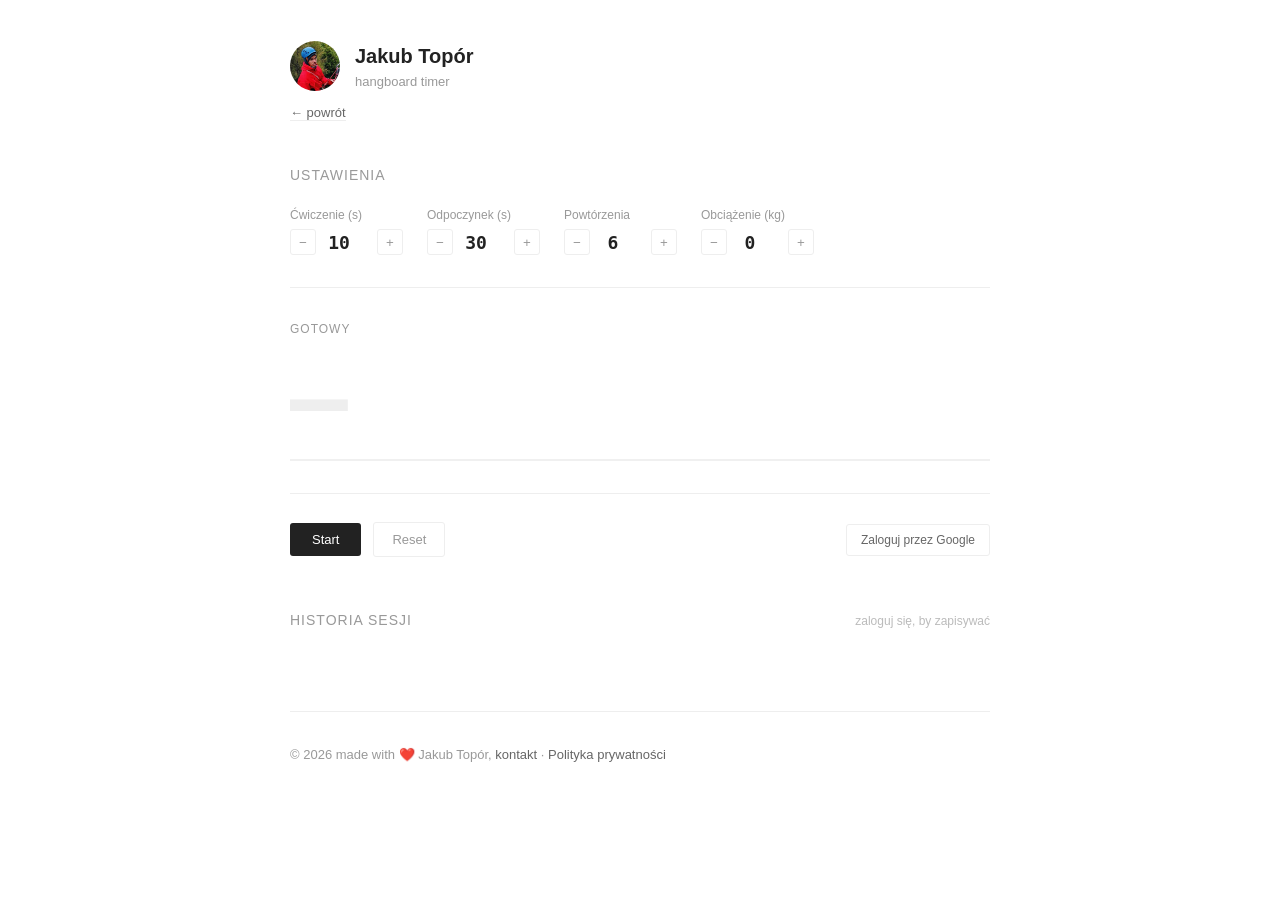
==== commit 639c5232: "polityka prywatnosci" ====
--- a/hangboard.html
+++ b/hangboard.html
@@ -1,303 +1,104 @@
 <!DOCTYPE html>
 <html lang="pl">
 <head>
-<meta charset="UTF-8">
-<meta name="viewport" content="width=device-width, initial-scale=1.0">
-<title>Hangboard Timer — Jakub Topór</title>
+    <meta charset="UTF-8">
+    <meta name="viewport" content="width=device-width, initial-scale=1.0">
+    <title>Hangboard Timer — Jakub Topór</title>
 
-<meta name="apple-mobile-web-app-capable" content="yes">
-<meta name="apple-mobile-web-app-status-bar-style" content="black-translucent">
-<link rel="apple-touch-icon" href="img/avatar.jpeg">
+    <meta name="apple-mobile-web-app-capable" content="yes">
+    <meta name="apple-mobile-web-app-status-bar-style" content="black-translucent">
+    <link rel="apple-touch-icon" href="img/avatar.jpeg">
 
-<style>
-  body {
-    font-family: -apple-system, BlinkMacSystemFont, "Segoe UI", Roboto, Helvetica, Arial, sans-serif;
-    line-height: 1.6; color: #222; background: #fff; margin: 0; padding: 0;
-  }
-  .container { max-width: 700px; margin: 0 auto; padding: 40px 20px 80px; }
-  header { margin-bottom: 40px; }
-  .header-profile { display: flex; align-items: center; }
-  .avatar { width: 50px; height: 50px; border-radius: 50%; object-fit: cover; margin-right: 15px; }
-  .header-text h1 { margin: 0; font-size: 20px; font-weight: 700; }
-  .header-text .subtitle { font-size: 13px; color: #999; margin: 0; }
-  nav { margin-top: 4px; font-size: 13px; }
-  nav a { color: #666; text-decoration: none; border-bottom: 1px solid #eee; }
-  nav a:hover { border-bottom-color: #222; color: #222; }
-
-  h2 { font-size: 14px; text-transform: uppercase; letter-spacing: 1px; margin: 0 0 20px; color: #999; font-weight: 400; }
-  .config { display: flex; gap: 24px; margin-bottom: 32px; flex-wrap: wrap; }
-  .field { display: flex; flex-direction: column; gap: 4px; }
-  .field label { font-size: 12px; color: #999; }
-  .input-row { display: flex; align-items: center; gap: 6px; }
-  .input-row button { background: none; border: 1px solid #eee; border-radius: 3px; color: #999; width: 26px; height: 26px; cursor: pointer; }
-  .input-row input { font-family: monospace; font-size: 18px; font-weight: 600; color: #222; border: none; width: 45px; text-align: center; }
-
-  .timer-section { border-top: 1px solid #eee; border-bottom: 1px solid #eee; padding: 32px 0; margin-bottom: 28px; display: flex; flex-direction: column; gap: 8px; }
-  .phase-row { display: flex; align-items: baseline; justify-content: space-between; width: 100%; }
-  #phaseLabel { font-size: 12px; text-transform: uppercase; letter-spacing: 1px; color: #999; }
-  #phaseLabel.exercise { color: #c00; }
-  #phaseLabel.rest { color: #2a7a2a; }
-  #repDisplay { font-family: monospace; font-size: 12px; color: #bbb; }
-  
-  #timerDisplay { font-family: monospace; font-size: 96px; font-weight: 700; line-height: 1; color: #eee; letter-spacing: -4px; margin: 4px 0; }
-  #timerDisplay.exercise { color: #c00; }
-  #timerDisplay.rest { color: #2a7a2a; }
-  #timerDisplay.done { color: #222; font-size: 38px; letter-spacing: 0; }
-
-  .progress-track { width: 100%; height: 2px; background: #f0f0f0; }
-  #progressBar { height: 100%; width: 0%; background: #eee; transition: background 0.35s; }
-  #progressBar.exercise { background: #c00; }
-  #progressBar.rest { background: #2a7a2a; }
-
-  .controls { display: flex; gap: 12px; margin-bottom: 40px; align-items: center; }
-  #startBtn { background: #222; border: none; border-radius: 3px; color: #fff; padding: 9px 22px; cursor: pointer; font-size: 13px; }
-  #resetBtn { background: none; border: 1px solid #eee; border-radius: 3px; color: #999; padding: 9px 18px; cursor: pointer; font-size: 13px; }
-  #googleBtn { margin-left: auto; display: flex; align-items: center; gap: 6px; background: none; border: 1px solid #eee; border-radius: 3px; color: #666; font-size: 12px; padding: 8px 14px; cursor: pointer; }
-  
-  #syncStatus { font-size: 12px; color: #bbb; }
-  #syncStatus.ok { color: #2a7a2a; }
-  .log-list { list-style: none; padding: 0; margin: 0; }
-  .log-item { display: flex; align-items: baseline; gap: 12px; margin-bottom: 10px; font-size: 14px; }
-  .log-dt { font-family: monospace; font-size: 13px; color: #999; min-width: 120px; }
-  #toast { position: fixed; bottom: 20px; left: 50%; transform: translateX(-50%) translateY(60px); background: #222; color: #fff; border-radius: 3px; padding: 8px 16px; font-size: 12px; transition: transform 0.25s; z-index: 999; }
-  #toast.show { transform: translateX(-50%) translateY(0); }
-</style>
+    <link rel="stylesheet" href="css/main.css">
+    <link rel="stylesheet" href="css/hangboard.css">
 </head>
 <body>
+
 <div class="container">
-  <header>
-    <div class="header-profile">
-      <img src="img/avatar.jpeg" alt="Avatar" class="avatar">
-      <div class="header-text">
-        <h1>Jakub Topór</h1>
-        <p class="subtitle">hangboard timer</p>
-      </div>
+    <header>
+        <div class="header-profile">
+            <img src="img/avatar.jpeg" alt="Avatar" class="avatar">
+            <div class="header-text">
+                <h1>Jakub Topór</h1>
+                <p class="subtitle">hangboard timer</p>
+            </div>
+        </div>
+        <nav><a href="index.html">← powrót</a></nav>
+    </header>
+
+    <section>
+        <h2>Ustawienia</h2>
+        <div class="config">
+            <div class="field">
+                <label>Ćwiczenie (s)</label>
+                <div class="input-row">
+                    <button onclick="adj('exercise',-1)">−</button>
+                    <input id="exerciseTime" type="number" value="10">
+                    <button onclick="adj('exercise',1)">+</button>
+                </div>
+            </div>
+            <div class="field">
+                <label>Odpoczynek (s)</label>
+                <div class="input-row">
+                    <button onclick="adj('rest',-1)">−</button>
+                    <input id="restTime" type="number" value="30">
+                    <button onclick="adj('rest',1)">+</button>
+                </div>
+            </div>
+            <div class="field">
+                <label>Powtórzenia</label>
+                <div class="input-row">
+                    <button onclick="adj('reps',-1)">−</button>
+                    <input id="repsCount" type="number" value="6">
+                    <button onclick="adj('reps',1)">+</button>
+                </div>
+            </div>
+            <div class="field">
+                <label>Obciążenie (kg)</label>
+                <div class="input-row">
+                    <button onclick="adj('weight',-1)">−</button>
+                    <input id="weightValue" type="number" value="0">
+                    <button onclick="adj('weight',1)">+</button>
+                </div>
+            </div>
+        </div>
+    </section>
+
+    <div class="timer-section">
+        <div class="phase-row">
+            <span id="phaseLabel">gotowy</span>
+            <span id="repDisplay"></span>
+        </div>
+        <div id="timerDisplay">—</div>
+        <div class="progress-track"><div id="progressBar"></div></div>
+        <div id="doneMsg" style="display:none; color:#2a7a2a; margin-top:10px; font-size:13px; font-weight:600;"></div>
     </div>
-    <nav style="margin-top:10px;"><a href="index.html">← powrót</a></nav>
-  </header>
 
-  <section>
-    <h2>Ustawienia</h2>
-    <div class="config">
-      <div class="field">
-        <label>Ćwiczenie (s)</label>
-        <div class="input-row"><button onclick="adj('exercise',-1)">−</button><input id="exerciseTime" type="number" value="10"><button onclick="adj('exercise',1)">+</button></div>
-      </div>
-      <div class="field">
-        <label>Odpoczynek (s)</label>
-        <div class="input-row"><button onclick="adj('rest',-1)">−</button><input id="restTime" type="number" value="30"><button onclick="adj('rest',1)">+</button></div>
-      </div>
-      <div class="field">
-        <label>Powtórzenia</label>
-        <div class="input-row"><button onclick="adj('reps',-1)">−</button><input id="repsCount" type="number" value="6"><button onclick="adj('reps',1)">+</button></div>
-      </div>
-      <div class="field">
-        <label>Obciążenie (kg)</label>
-        <div class="input-row"><button onclick="adj('weight',-1)">−</button><input id="weightValue" type="number" value="0"><button onclick="adj('weight',1)">+</button></div>
-      </div>
+    <div class="controls">
+        <button id="startBtn" onclick="toggleStart()">Start</button>
+        <button id="resetBtn" onclick="resetTimer()">Reset</button>
+        <button id="googleBtn" onclick="handleGoogleAuth()">
+            <span id="googleBtnText">Zaloguj przez Google</span>
+        </button>
     </div>
-  </section>
 
-  <div class="timer-section">
-    <div class="phase-row"><span id="phaseLabel">gotowy</span><span id="repDisplay"></span></div>
-    <div id="timerDisplay">—</div>
-    <div class="progress-track"><div id="progressBar"></div></div>
-    <div id="doneMsg" style="display:none; color:#2a7a2a; margin-top:10px; font-size:13px; font-weight:600;"></div>
-  </div>
+    <div class="log-section">
+        <div class="log-header" style="display:flex; justify-content:space-between; align-items:baseline;">
+            <h2>Historia sesji</h2>
+            <span id="syncStatus">zaloguj się, by zapisywać</span>
+        </div>
+        <ul class="log-list" id="logList"></ul>
+    </div>
 
-  <div class="controls">
-    <button id="startBtn" onclick="toggleStart()">Start</button>
-    <button id="resetBtn" onclick="resetTimer()">Reset</button>
-    <button id="googleBtn" onclick="handleGoogleAuth()">
-      <span id="googleBtnText">Zaloguj przez Google</span>
-    </button>
-  </div>
+    <footer>
+        <p>© 2026 made with ❤️ Jakub Topór, <a href="mailto:jakubtopor@proton.me">kontakt</a> · <a href="privacy.html">Polityka prywatności</a></p>
+    </footer>
+</div>
 
-  <div class="log-section">
-    <div class="log-header" style="display:flex; justify-content:space-between; align-items:baseline;">
-        <h2>Historia sesji</h2>
-        <span id="syncStatus">zaloguj się, by zapisywać</span>
-    </div>
-    <ul class="log-list" id="logList"></ul>
-  </div>
-</div>
 <div id="toast"></div>
 
 <script src="https://accounts.google.com/gsi/client" async></script>
-<script>
-const CONFIG = {
-  GOOGLE_CLIENT_ID: '273762301841-au9ct7mbb43m67p2oqp60lheuhkjsrn9.apps.googleusercontent.com', // PODMIEŃ TO!
-  SHEET_NAME: 'Hangboard'
-};
+<script src="js/hangboard.js"></script>
 
-let timerInterval = null, currentPhase = null, currentTime = 0, currentRep = 0, totalReps = 0;
-let isRunning = false, isPaused = false, phaseDuration = 0, sessionStart = null, accessToken = null;
-let userSpreadsheetId = localStorage.getItem('hb_spreadsheet_id');
-let sessionLog = JSON.parse(localStorage.getItem('hb_log') || '[]');
-let audioCtx = null;
-
-const $ = id => document.getElementById(id);
-
-// --- AUDIO iOS SAFE ---
-function initAudio() {
-  if (!audioCtx) {
-    audioCtx = new (window.AudioContext || window.webkitAudioContext)();
-  }
-  if (audioCtx.state === 'suspended') audioCtx.resume();
-  const b = audioCtx.createBuffer(1, 1, 22050);
-  const s = audioCtx.createBufferSource(); s.buffer = b; s.connect(audioCtx.destination); s.start(0);
-}
-
-function beep(freq = 880, duration = 0.2, volume = 0.3) {
-  if (!audioCtx) return;
-  const osc = audioCtx.createOscillator(); const gain = audioCtx.createGain();
-  osc.connect(gain); gain.connect(audioCtx.destination);
-  osc.frequency.value = freq; gain.gain.setValueAtTime(volume, audioCtx.currentTime);
-  gain.gain.exponentialRampToValueAtTime(0.001, audioCtx.currentTime + duration);
-  osc.start(); osc.stop(audioCtx.currentTime + duration);
-}
-
-// --- LOGOWANIE ---
-function saveToken(token, expires_in) {
-  localStorage.setItem('google_token', token);
-  localStorage.setItem('google_token_expiry', new Date().getTime() + (expires_in * 1000));
-  accessToken = token;
-}
-
-async function checkAutoLogin() {
-  const savedToken = localStorage.getItem('google_token');
-  const expiry = localStorage.getItem('google_token_expiry');
-  if (savedToken && expiry && new Date().getTime() < expiry) {
-    accessToken = savedToken;
-    try {
-      const info = await fetch('https://www.googleapis.com/oauth2/v3/userinfo', { headers: { Authorization: 'Bearer ' + accessToken } }).then(r => r.json());
-      if (info.email) {
-        $('googleBtnText').textContent = info.name || info.email;
-        $('syncStatus').textContent = '● połączono automatycznie';
-        $('syncStatus').className = 'ok';
-        return true;
-      }
-    } catch(e) { console.log("Token wygasł"); }
-  }
-  return false;
-}
-
-function handleGoogleAuth() {
-  if (accessToken) { localStorage.removeItem('google_token'); localStorage.removeItem('google_token_expiry'); location.reload(); return; }
-  const client = google.accounts.oauth2.initTokenClient({
-    client_id: CONFIG.GOOGLE_CLIENT_ID,
-    scope: 'https://www.googleapis.com/auth/spreadsheets https://www.googleapis.com/auth/drive.file',
-    callback: async (resp) => {
-      if (resp.error) return;
-      saveToken(resp.access_token, resp.expires_in);
-      const info = await fetch('https://www.googleapis.com/oauth2/v3/userinfo', { headers: { Authorization: 'Bearer ' + accessToken } }).then(r => r.json());
-      $('googleBtnText').textContent = info.name || info.email;
-      if (!userSpreadsheetId) await createSheetForUser();
-      else { $('syncStatus').textContent = '● połączono'; $('syncStatus').className = 'ok'; await ensureSheetHeaders(); }
-    },
-  });
-  client.requestAccessToken();
-}
-
-// --- TIMER ---
-function adj(field, delta) {
-  const map = { exercise: 'exerciseTime', rest: 'restTime', reps: 'repsCount', weight: 'weightValue' };
-  const el = $(map[field]);
-  el.value = (field === 'weight') ? Math.max(0, parseFloat(el.value) + delta) : Math.max(1, parseInt(el.value) + delta);
-}
-
-function toggleStart() {
-  initAudio();
-  if (!isRunning && !isPaused) {
-    totalReps = parseInt($('repsCount').value); currentRep = 0;
-    isRunning = true; sessionStart = new Date(); $('startBtn').textContent = 'Pauza';
-    $('doneMsg').style.display = 'none'; startExercise();
-  } else if (isRunning) {
-    clearInterval(timerInterval); isRunning = false; isPaused = true; $('startBtn').textContent = 'Wznów';
-  } else {
-    isRunning = true; isPaused = false; $('startBtn').textContent = 'Pauza';
-    timerInterval = setInterval(timerTick, 1000);
-  }
-}
-
-function startExercise() {
-  currentRep++; if (currentRep > totalReps) { finishSession(); return; }
-  currentPhase = 'exercise'; phaseDuration = parseInt($('exerciseTime').value);
-  currentTime = phaseDuration; setPhase('exercise', 'ćwiczenie');
-  beep(1046, 0.3); timerInterval = setInterval(timerTick, 1000);
-}
-
-function startRest() {
-  if (currentRep >= totalReps) { finishSession(); return; }
-  currentPhase = 'rest'; phaseDuration = parseInt($('restTime').value);
-  currentTime = phaseDuration; setPhase('rest', 'odpoczynek');
-  timerInterval = setInterval(timerTick, 1000);
-}
-
-function timerTick() {
-  currentTime--; updateDisplay();
-  if (currentTime <= 0) {
-    clearInterval(timerInterval);
-    if (currentPhase === 'exercise') { beep(440, 0.3); startRest(); }
-    else startExercise();
-  } else if (currentPhase === 'rest' && currentTime <= 3) beep(660, 0.1, 0.2);
-}
-
-function finishSession() {
-  const now = new Date(); const dur = Math.round((now - sessionStart) / 1000);
-  const w = parseFloat($('weightValue').value);
-  const s = { date: now.toLocaleDateString('pl-PL'), time: now.toLocaleTimeString('pl-PL', {hour:'2-digit', minute:'2-digit'}), reps: totalReps, weight: w, exTime: parseInt($('exerciseTime').value), reTime: parseInt($('restTime').value), duration: dur };
-  sessionLog.unshift(s); localStorage.setItem('hb_log', JSON.stringify(sessionLog.slice(0, 50)));
-  renderLog();
-  
-  $('timerDisplay').textContent = 'GRATULACJE!!! 🥳';
-  $('timerDisplay').className = 'done';
-  $('doneMsg').textContent = `Sesja zakończona: ${totalReps} powtórzeń z obciążeniem ${w}kg.`;
-  $('doneMsg').style.display = 'block';
-  
-  clearInterval(timerInterval); isRunning = false; isPaused = false;
-  $('startBtn').textContent = 'Start';
-  if (accessToken && userSpreadsheetId) appendToSheets(s);
-}
-
-function resetTimer() { clearInterval(timerInterval); isRunning = false; isPaused = false; $('startBtn').textContent = 'Start'; $('timerDisplay').textContent = '—'; $('progressBar').style.width = '0%'; $('doneMsg').style.display = 'none'; }
-function setPhase(cls, lbl) { $('phaseLabel').textContent = lbl; $('phaseLabel').className = cls; $('repDisplay').textContent = `${currentRep}/${totalReps}`; updateDisplay(); }
-function updateDisplay() { $('timerDisplay').textContent = currentTime; $('timerDisplay').className = currentPhase; $('progressBar').className = currentPhase; $('progressBar').style.width = ((phaseDuration-currentTime)/phaseDuration*100)+'%'; }
-function renderLog() { $('logList').innerHTML = sessionLog.map(s => `<li class="log-item"><span class="log-dt">${s.date} ${s.time}</span><span style="font-weight:600">${s.weight}kg</span><span>${s.reps} powt.</span></li>`).join(''); }
-function toast(m) { const t=$('toast'); t.textContent=m; t.classList.add('show'); setTimeout(()=>t.classList.remove('show'), 3000); }
-
-async function createSheetForUser() {
-  const r = await fetch('https://sheets.googleapis.com/v4/spreadsheets', {
-    method: 'POST', headers: { Authorization: 'Bearer ' + accessToken, 'Content-Type': 'application/json' },
-    body: JSON.stringify({ properties: { title: 'Mój Trening Hangboard' }, sheets: [{ properties: { title: CONFIG.SHEET_NAME } }] })
-  });
-  const data = await r.json(); userSpreadsheetId = data.spreadsheetId;
-  localStorage.setItem('hb_spreadsheet_id', userSpreadsheetId); await ensureSheetHeaders();
-  $('syncStatus').textContent = '● arkusz gotowy'; $('syncStatus').className = 'ok';
-}
-
-async function ensureSheetHeaders() {
-  const r = await fetch(`https://sheets.googleapis.com/v4/spreadsheets/${userSpreadsheetId}/values/${CONFIG.SHEET_NAME}!A1:G1`, { headers: { Authorization: 'Bearer ' + accessToken } });
-  const d = await r.json();
-  if (!d.values) {
-    await fetch(`https://sheets.googleapis.com/v4/spreadsheets/${userSpreadsheetId}/values/${CONFIG.SHEET_NAME}!A1?valueInputOption=USER_ENTERED`, {
-      method: 'PUT', headers: { Authorization: 'Bearer ' + accessToken, 'Content-Type': 'application/json' },
-      body: JSON.stringify({ values: [['Data','Godzina','Waga','Reps','Ex','Rest','Total']] })
-    });
-  }
-}
-
-async function appendToSheets(s) {
-  try {
-    await fetch(`https://sheets.googleapis.com/v4/spreadsheets/${userSpreadsheetId}/values/${CONFIG.SHEET_NAME}!A:G:append?valueInputOption=USER_ENTERED`, {
-      method: 'POST', headers: { Authorization: 'Bearer ' + accessToken, 'Content-Type': 'application/json' },
-      body: JSON.stringify({ values: [[s.date, s.time, s.weight, s.reps, s.exTime, s.reTime, s.duration]] })
-    });
-    toast('Zapisano w Google Sheets!');
-  } catch(e) { console.error(e); }
-}
-
-window.onload = () => { renderLog(); checkAutoLogin(); };
-</script>
 </body>
-</html>+</html>
--- a/css/main.css
+++ b/css/main.css
@@ -0,0 +1,340 @@
+/* =============================================================================
+   main.css
+   Wspólne style dla całej strony jakubtopor.github.io.
+
+   Używany przez: index.html, hangboard.html, privacy.html,
+                  posts//NAZWA_POSTA.html
+
+   Sekcje:
+    1. Reset & Base
+    2. Layout
+    3. Header & Nawigacja
+    4. Footer
+    5. Strona główna — slider hero
+    6. Strona główna — lista postów
+    7. Strony postów — artykuł
+    8. Responsive (≤ 480px)
+   ============================================================================= */
+
+
+/* =============================================================================
+   1. RESET & BASE
+   ============================================================================= */
+
+body {
+  /*
+   * System font stack — używa czcionki natywnej dla danego systemu,
+   * bez ładowania zewnętrznych zasobów (zero opóźnienia, spójny wygląd).
+   *
+   *  -apple-system       → San Francisco na macOS/iOS (Safari)
+   *  BlinkMacSystemFont  → San Francisco na macOS (Chrome/Blink)
+   *  "Segoe UI"          → Windows 10/11
+   *  Roboto              → Android i ChromeOS
+   *  Helvetica           → starszy macOS (fallback przed Arial)
+   *  Arial               → uniwersalny fallback Windows/Linux
+   *  sans-serif          → ostateczny fallback — domyślna bezszeryfowa przeglądarki
+   */
+  font-family: -apple-system, BlinkMacSystemFont, "Segoe UI", Roboto, Helvetica, Arial, sans-serif;
+  line-height: 1.6;
+  color: #222;
+  background: #fff;
+  margin: 0;
+  padding: 0;
+}
+
+
+/* =============================================================================
+   2. LAYOUT
+   ============================================================================= */
+
+/* Centralny kontener treści — ogranicza szerokość i dodaje marginesy boczne. */
+.container {
+  max-width: 700px;
+  margin: 0 auto;
+  padding: 40px 20px;
+}
+
+
+/* =============================================================================
+   3. HEADER & NAWIGACJA
+   ============================================================================= */
+
+header {
+  margin-bottom: 40px;
+}
+
+/*
+ * Wrapper z avatarem i tekstem — używamy go jako <a> na podstronach,
+ * żeby cały blok był klikalnym linkiem powrotnym do strony głównej.
+ */
+.header-profile {
+  display: flex;
+  align-items: center;
+  text-decoration: none; /* usuwa podkreślenie gdy jest <a> */
+  color: inherit;        /* dziedziczy kolor tekstu zamiast domyślnego niebieskiego */
+}
+
+.avatar {
+  width: 50px;
+  height: 50px;
+  border-radius: 50%;  /* okrągłe zdjęcie */
+  object-fit: cover;   /* kadruje bez rozciągania */
+  margin-right: 15px;
+  border: none;
+}
+
+.header-text h1 {
+  margin: 0;
+  font-size: 20px;
+  font-weight: 700;
+}
+
+/* Opcjonalny podtytuł pod imieniem, używany np. w hangboard.html. */
+.header-text .subtitle {
+  font-size: 13px;
+  color: #999;
+  margin: 0;
+}
+
+/* Pasek nawigacji z linkami powrotnymi (← powrót). */
+nav {
+  margin-top: 10px;
+  font-size: 13px;
+}
+
+nav a {
+  color: #666;
+  text-decoration: none;
+  /* Subtelne podkreślenie jako element UI zamiast domyślnego stylu przeglądarki. */
+  border-bottom: 1px solid #eee;
+}
+
+nav a:hover {
+  border-bottom-color: #222;
+  color: #222;
+}
+
+/*
+ * Globalne h2 — styl etykiet sekcji (małe litery, duże odstępy).
+ * Nadpisywane na stronach postów dla tytułu artykułu (article h2).
+ */
+h2 {
+  font-size: 14px;
+  text-transform: uppercase;
+  letter-spacing: 1px;
+  margin-bottom: 20px;
+  color: #999;
+  font-weight: 400;
+}
+
+
+/* =============================================================================
+   4. FOOTER
+   ============================================================================= */
+
+footer {
+  margin-top: 60px;
+  font-size: 13px;
+  color: #999;
+  border-top: 1px solid #eee;
+  padding-top: 20px;
+}
+
+footer a {
+  color: #666;
+  text-decoration: none;
+}
+
+
+/* =============================================================================
+   5. STRONA GŁÓWNA — SLIDER HERO
+   ============================================================================= */
+
+/*
+ * Kontener slidera z overflow: hidden ukrywa slajdy, które wychodzą poza obszar.
+ * Pozycja relative jest bazą dla absolutnie pozycjonowanych slajdów.
+ */
+.slider-container {
+  width: 100%;
+  height: 350px;
+  margin: 30px 0 50px 0;
+  position: relative;
+  overflow: hidden;
+  border-radius: 4px;
+  background: #f0f0f0; /* kolor placeholder gdy zdjęcia się ładują */
+}
+
+/*
+ * Każdy slajd jest absolutnie nałożony na kontener.
+ * Domyślnie niewidoczny (opacity: 0) — widoczna jest tylko klasa .active.
+ */
+.slide {
+  position: absolute;
+  top: 0; left: 0;
+  width: 100%; height: 100%;
+  opacity: 0;
+  transition: opacity 1s ease-in-out; /* płynne przejście między slajdami */
+  display: block;
+}
+
+.slide.active {
+  opacity: 1;
+}
+
+/* Zdjęcie wypełnia cały slajd bez deformacji. */
+.slide img {
+  width: 100%; height: 100%;
+  object-fit: cover;
+}
+
+/*
+ * Tytuł postaci na dole slajdu.
+ * Gradient od przezroczystego do czarnego zapewnia czytelność tekstu na zdjęciu.
+ */
+.slide-title {
+  position: absolute;
+  bottom: 0; left: 0; right: 0;
+  color: white;
+  font-size: 18px;
+  font-weight: 600;
+  padding: 40px 20px 20px;
+  background: linear-gradient(transparent, rgba(0,0,0,0.7));
+}
+
+
+/* =============================================================================
+   6. STRONA GŁÓWNA — LISTA POSTÓW
+   ============================================================================= */
+
+.posts {
+  list-style: none;
+  padding: 0;
+  margin: 0;
+}
+
+.posts li {
+  margin-bottom: 12px;
+  display: flex;
+  align-items: baseline; /* wyrównanie daty i tytułu do linii bazowej tekstu */
+}
+
+/* Monospacowa data wyrównana do stałej szerokości — zachowuje pionową oś tytułów. */
+.date {
+  font-family: monospace;
+  font-size: 14px;
+  color: #999;
+  margin-right: 15px;
+  min-width: 85px;
+}
+
+.posts a {
+  color: #222;
+  text-decoration: none;
+  border-bottom: 1px solid #eee;
+}
+
+.posts a:hover {
+  border-bottom: 1px solid #222;
+}
+
+/* Mała etykieta "Tool" / "App" wyróżniająca projekty na liście postów. */
+.app-badge {
+  font-size: 10px;
+  background: #222;
+  color: #fff;
+  padding: 2px 6px;
+  border-radius: 3px;
+  text-transform: uppercase;
+  margin-left: 8px;
+  vertical-align: middle;
+}
+
+
+/* =============================================================================
+   7. STRONY POSTÓW — ARTYKUŁ
+   ============================================================================= */
+
+/* Link powrotny nad artykułem. */
+.back-link {
+  display: inline-block;
+  margin-bottom: 30px;
+  font-size: 14px;
+  color: #999;
+  text-decoration: none;
+}
+
+.back-link:hover {
+  color: #222;
+}
+
+/*
+ * Tytuł artykułu — nadpisuje globalne h2 (etykiety sekcji).
+ * Duże, pogrubione, bez efektów typograficznych globalnego h2.
+ */
+article h2 {
+  font-size: 28px;
+  margin-bottom: 10px;
+  line-height: 1.2;
+  text-transform: none;
+  letter-spacing: 0;
+  color: #222;
+  font-weight: 700;
+}
+
+/* Data i lokalizacja pod tytułem artykułu. */
+.post-meta {
+  font-size: 14px;
+  color: #999;
+  margin-bottom: 30px;
+  font-family: monospace;
+}
+
+/* Treść artykułu — nieco większa czcionka dla lepszej czytelności długich tekstów. */
+.post-content {
+  font-size: 18px;
+  color: #333;
+}
+
+/* Zdjęcia w treści artykułu — responsywne z lekkim zaokrągleniem. */
+.post-content img {
+  max-width: 100%;
+  height: auto;
+  margin: 30px 0 10px 0;
+  display: block;
+  border-radius: 4px;
+}
+
+.post-content p {
+  margin-bottom: 20px;
+}
+
+/* Podpis pod zdjęciem. */
+.img-caption {
+  font-size: 14px;
+  color: #999;
+  margin-bottom: 30px;
+  font-style: italic;
+}
+
+
+/* =============================================================================
+   8. RESPONSIVE — małe ekrany (≤ 480px)
+   ============================================================================= */
+
+@media (max-width: 480px) {
+  /* Niższy slider na telefonach — nie zajmuje pół ekranu. */
+  .slider-container {
+    height: 250px;
+  }
+
+  /* Na wąskim ekranie data przechodzi do własnej linii nad tytułem. */
+  .date {
+    display: block;
+    margin-bottom: 2px;
+  }
+
+  .posts li {
+    display: block;
+    margin-bottom: 15px;
+  }
+}
--- a/css/hangboard.css
+++ b/css/hangboard.css
@@ -0,0 +1,289 @@
+/* =============================================================================
+   hangboard.css
+   Style specyficzne dla aplikacji Hangboard Timer (hangboard.html).
+   Dołączany po main.css — może rozszerzać lub nadpisywać style globalne.
+
+   Sekcje:
+    1. Layout aplikacji
+    2. Panel ustawień (kontrolki +/−)
+    3. Sekcja timera
+    4. Pasek postępu
+    5. Przyciski sterowania
+    6. Historia sesji i synchronizacja
+    7. Toast (powiadomienie)
+   ============================================================================= */
+
+
+/* =============================================================================
+   1. LAYOUT APLIKACJI
+   ============================================================================= */
+
+/*
+ * Dodatkowy padding na dole zapobiega zasłonięciu ostatnich elementów
+ * przez systemowy pasek nawigacji na urządzeniach mobilnych (iOS/Android).
+ */
+.container {
+  padding-bottom: 80px;
+}
+
+
+/* =============================================================================
+   2. PANEL USTAWIEŃ — KONTROLKI +/−
+   ============================================================================= */
+
+/* Wiersz z polami konfiguracyjnymi — zawija się na wąskich ekranach. */
+.config {
+  display: flex;
+  gap: 24px;
+  margin-bottom: 32px;
+  flex-wrap: wrap;
+}
+
+/* Pojedyncze pole: etykieta + kontrolka. */
+.field {
+  display: flex;
+  flex-direction: column;
+  gap: 4px;
+}
+
+.field label {
+  font-size: 12px;
+  color: #999;
+}
+
+/* Wrapper przycisku −, inputa i przycisku +. */
+.input-row {
+  display: flex;
+  align-items: center;
+  gap: 6px;
+}
+
+/* Przyciski +/− — minimalistyczne, bez wypełnienia. */
+.input-row button {
+  background: none;
+  border: 1px solid #eee;
+  border-radius: 3px;
+  color: #999;
+  width: 26px;
+  height: 26px;
+  cursor: pointer;
+}
+
+/* Input wartości — tylko do odczytu wizualnego, zmiana przez przyciski. */
+.input-row input {
+  font-family: monospace;
+  font-size: 18px;
+  font-weight: 600;
+  color: #222;
+  border: none;
+  width: 45px;
+  text-align: center;
+}
+
+
+/* =============================================================================
+   3. SEKCJA TIMERA
+   ============================================================================= */
+
+/* Główny blok timera oddzielony poziomymi liniami od reszty UI. */
+.timer-section {
+  border-top: 1px solid #eee;
+  border-bottom: 1px solid #eee;
+  padding: 32px 0;
+  margin-bottom: 28px;
+  display: flex;
+  flex-direction: column;
+  gap: 8px;
+}
+
+/* Wiersz z etykietą fazy i licznikiem serii (po prawej). */
+.phase-row {
+  display: flex;
+  align-items: baseline;
+  justify-content: space-between;
+  width: 100%;
+}
+
+/* Etykieta fazy — domyślnie szara, zmienia kolor klasami .exercise / .rest. */
+#phaseLabel {
+  font-size: 12px;
+  text-transform: uppercase;
+  letter-spacing: 1px;
+  color: #999;
+}
+
+#phaseLabel.exercise { color: #c00;     } /* czerwony — trwają zwisy */
+#phaseLabel.rest     { color: #2a7a2a;  } /* zielony  — trwa odpoczynek */
+
+/* Licznik serii "X/Y" w prawym górnym rogu sekcji. */
+#repDisplay {
+  font-family: monospace;
+  font-size: 12px;
+  color: #bbb;
+}
+
+/*
+ * Główny wyświetlacz czasu — duży i czytelny z odległości (np. timer leżący na podłodze).
+ * Domyślny kolor #eee (szary) gdy timer jest w spoczynku.
+ */
+#timerDisplay {
+  font-family: monospace;
+  font-size: 96px;
+  font-weight: 700;
+  line-height: 1;
+  color: #eee;
+  letter-spacing: -4px; /* zacieśnienie cyfr monospacowych wygląda lepiej */
+  margin: 4px 0;
+}
+
+#timerDisplay.exercise { color: #c00;    }
+#timerDisplay.rest     { color: #2a7a2a; }
+
+/* Stan po zakończeniu sesji — mniejszy tekst, ciemny kolor. */
+#timerDisplay.done {
+  color: #222;
+  font-size: 38px;
+  letter-spacing: 0;
+}
+
+
+/* =============================================================================
+   4. PASEK POSTĘPU
+   ============================================================================= */
+
+/* Cienka linia pod timerem pokazuje postęp bieżącej fazy. */
+.progress-track {
+  width: 100%;
+  height: 2px;
+  background: #f0f0f0;
+}
+
+/* Wypełnienie paska — szerokość ustawiana przez JS (0% → 100%). */
+#progressBar {
+  height: 100%;
+  width: 0%;
+  background: #eee;
+  transition: background 0.35s; /* płynna zmiana koloru przy zmianie fazy */
+}
+
+#progressBar.exercise { background: #c00;    }
+#progressBar.rest     { background: #2a7a2a; }
+
+
+/* =============================================================================
+   5. PRZYCISKI STEROWANIA
+   ============================================================================= */
+
+/* Wiersz z przyciskami Start/Pauza, Reset i Google. */
+.controls {
+  display: flex;
+  gap: 12px;
+  margin-bottom: 40px;
+  align-items: center;
+}
+
+/* Główny przycisk akcji — ciemny, wypełniony. */
+#startBtn {
+  background: #222;
+  border: none;
+  border-radius: 3px;
+  color: #fff;
+  padding: 9px 22px;
+  cursor: pointer;
+  font-size: 13px;
+}
+
+/* Przycisk Reset — drugorzędny, bez wypełnienia. */
+#resetBtn {
+  background: none;
+  border: 1px solid #eee;
+  border-radius: 3px;
+  color: #999;
+  padding: 9px 18px;
+  cursor: pointer;
+  font-size: 13px;
+}
+
+/*
+ * Przycisk Google — przesunięty do prawej krawędzi (margin-left: auto).
+ * Wyświetla imię użytkownika po zalogowaniu.
+ */
+#googleBtn {
+  margin-left: auto;
+  display: flex;
+  align-items: center;
+  gap: 6px;
+  background: none;
+  border: 1px solid #eee;
+  border-radius: 3px;
+  color: #666;
+  font-size: 12px;
+  padding: 8px 14px;
+  cursor: pointer;
+}
+
+
+/* =============================================================================
+   6. HISTORIA SESJI I SYNCHRONIZACJA
+   ============================================================================= */
+
+/* Status synchronizacji z Google Sheets — szary gdy niezalogowany, zielony gdy ok. */
+#syncStatus {
+  font-size: 12px;
+  color: #bbb;
+}
+
+#syncStatus.ok {
+  color: #2a7a2a;
+}
+
+/* Lista wpisów z historii sesji. */
+.log-list {
+  list-style: none;
+  padding: 0;
+  margin: 0;
+}
+
+/* Pojedynczy wpis: data + godzina, obciążenie, liczba powtórzeń. */
+.log-item {
+  display: flex;
+  align-items: baseline;
+  gap: 12px;
+  margin-bottom: 10px;
+  font-size: 14px;
+}
+
+/* Data i godzina w stałej szerokości — zachowuje wizualne wyrównanie kolumn. */
+.log-dt {
+  font-family: monospace;
+  font-size: 13px;
+  color: #999;
+  min-width: 120px;
+}
+
+
+/* =============================================================================
+   7. TOAST — POWIADOMIENIE
+   ============================================================================= */
+
+/*
+ * Toast domyślnie schowany poniżej widocznego obszaru (translateY(60px)).
+ * Klasa .show przesuwa go w górę — animacja przez transition.
+ */
+#toast {
+  position: fixed;
+  bottom: 20px;
+  left: 50%;
+  transform: translateX(-50%) translateY(60px); /* wyśrodkowany poziomo, ukryty w dole */
+  background: #222;
+  color: #fff;
+  border-radius: 3px;
+  padding: 8px 16px;
+  font-size: 12px;
+  transition: transform 0.25s;
+  z-index: 999; /* nad wszystkimi elementami strony */
+}
+
+#toast.show {
+  transform: translateX(-50%) translateY(0); /* wsunięcie na ekran */
+}
